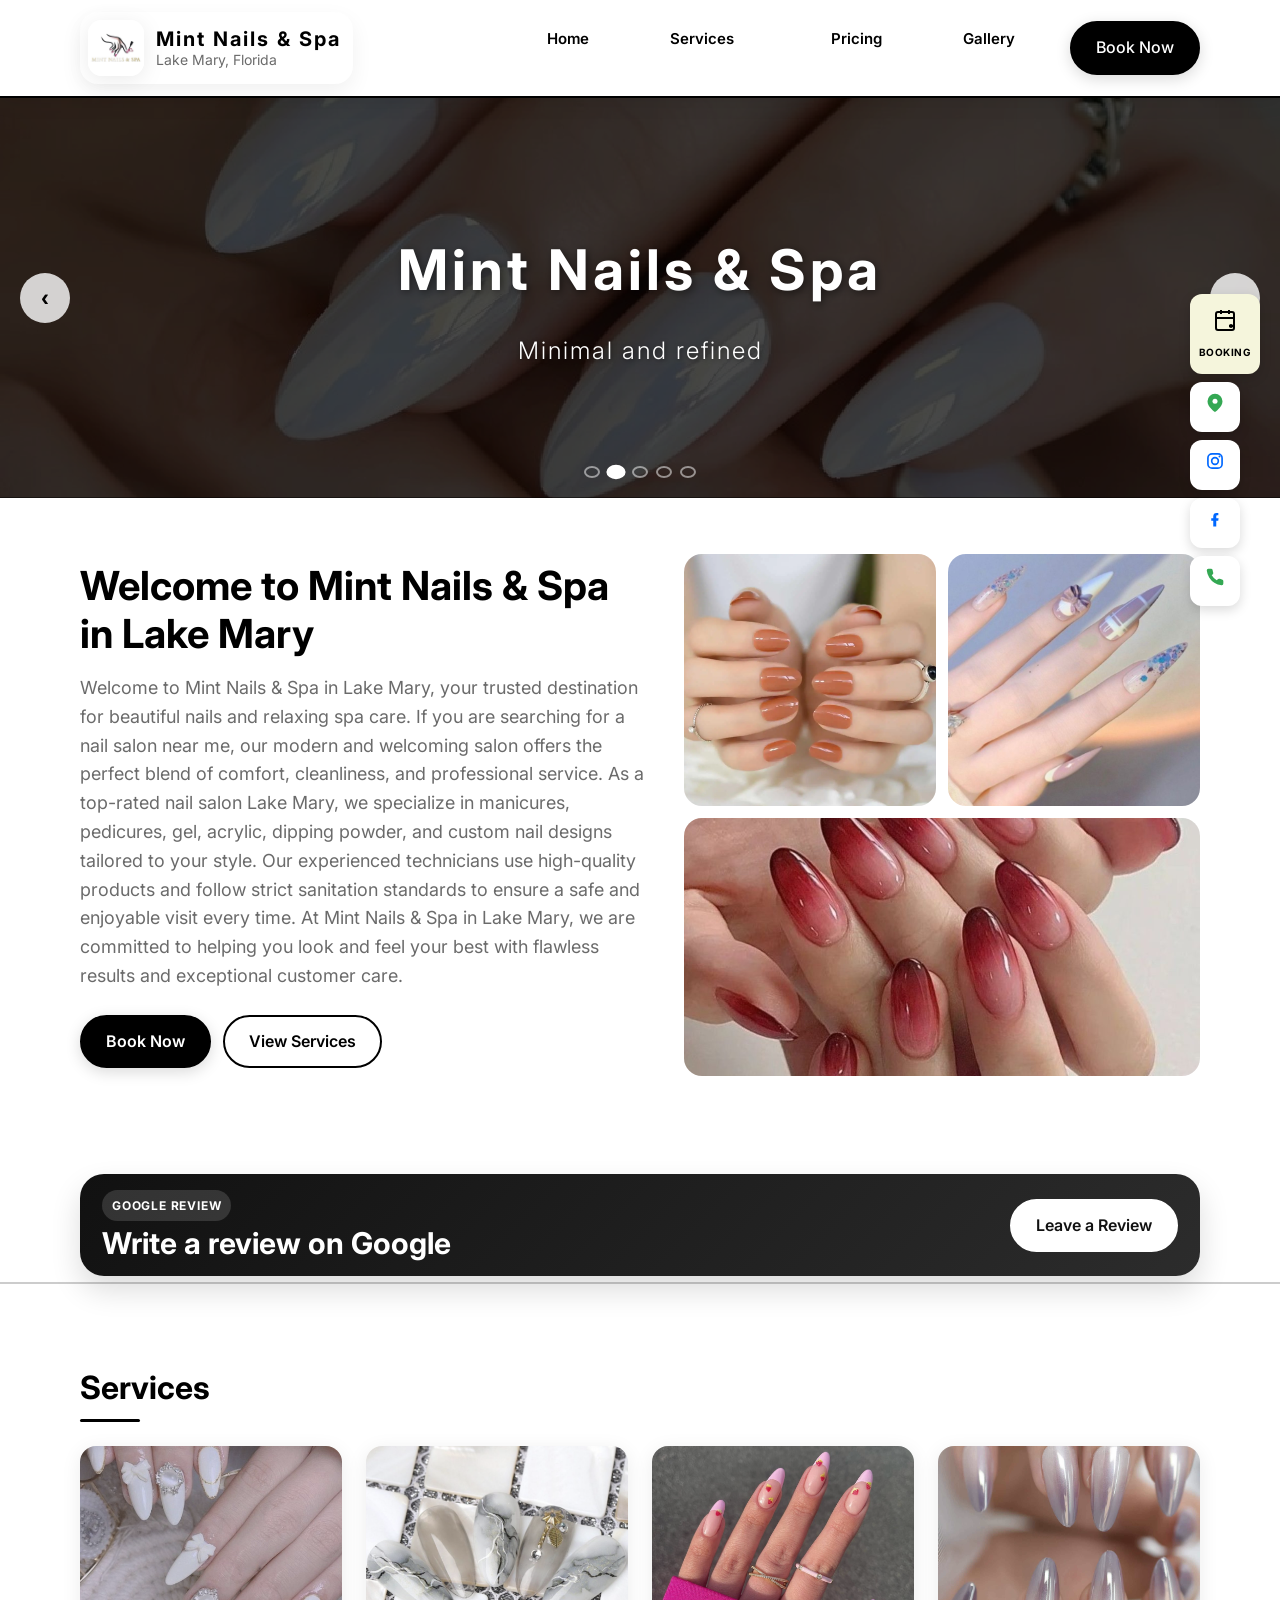
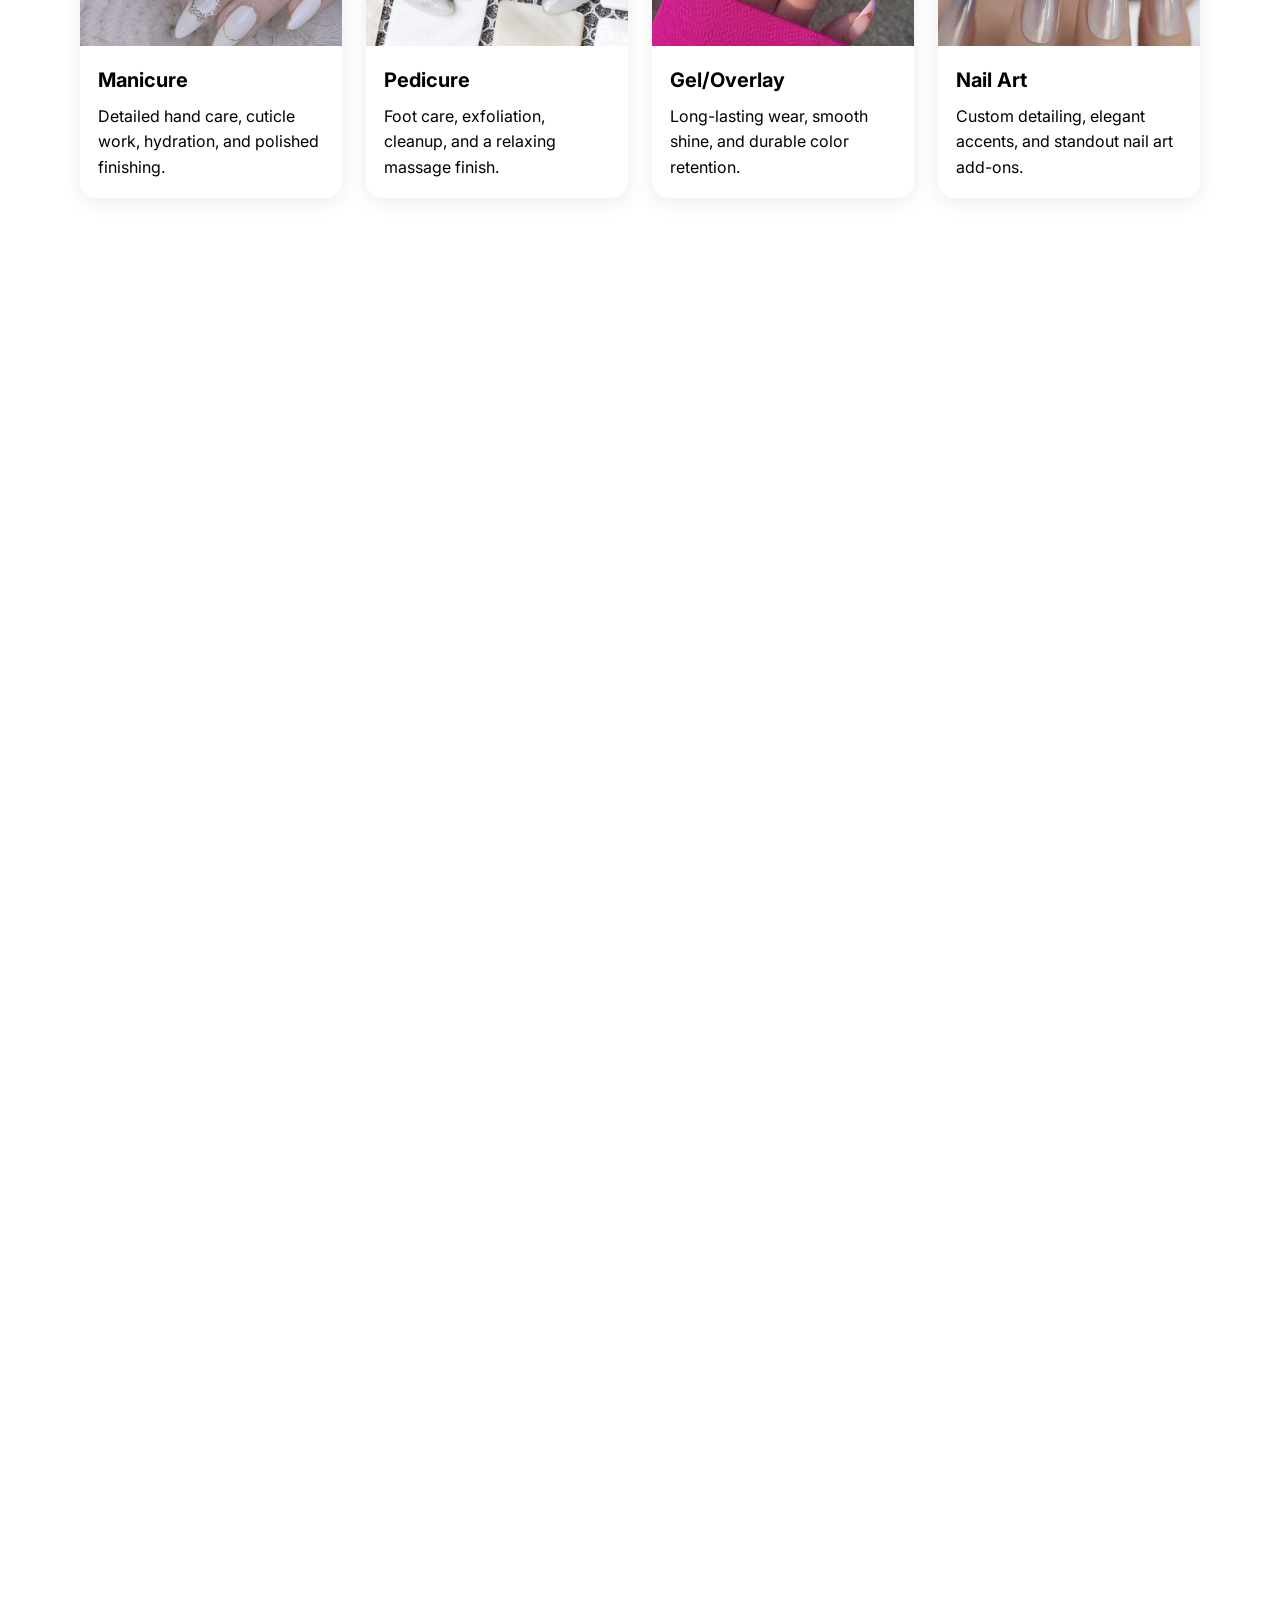
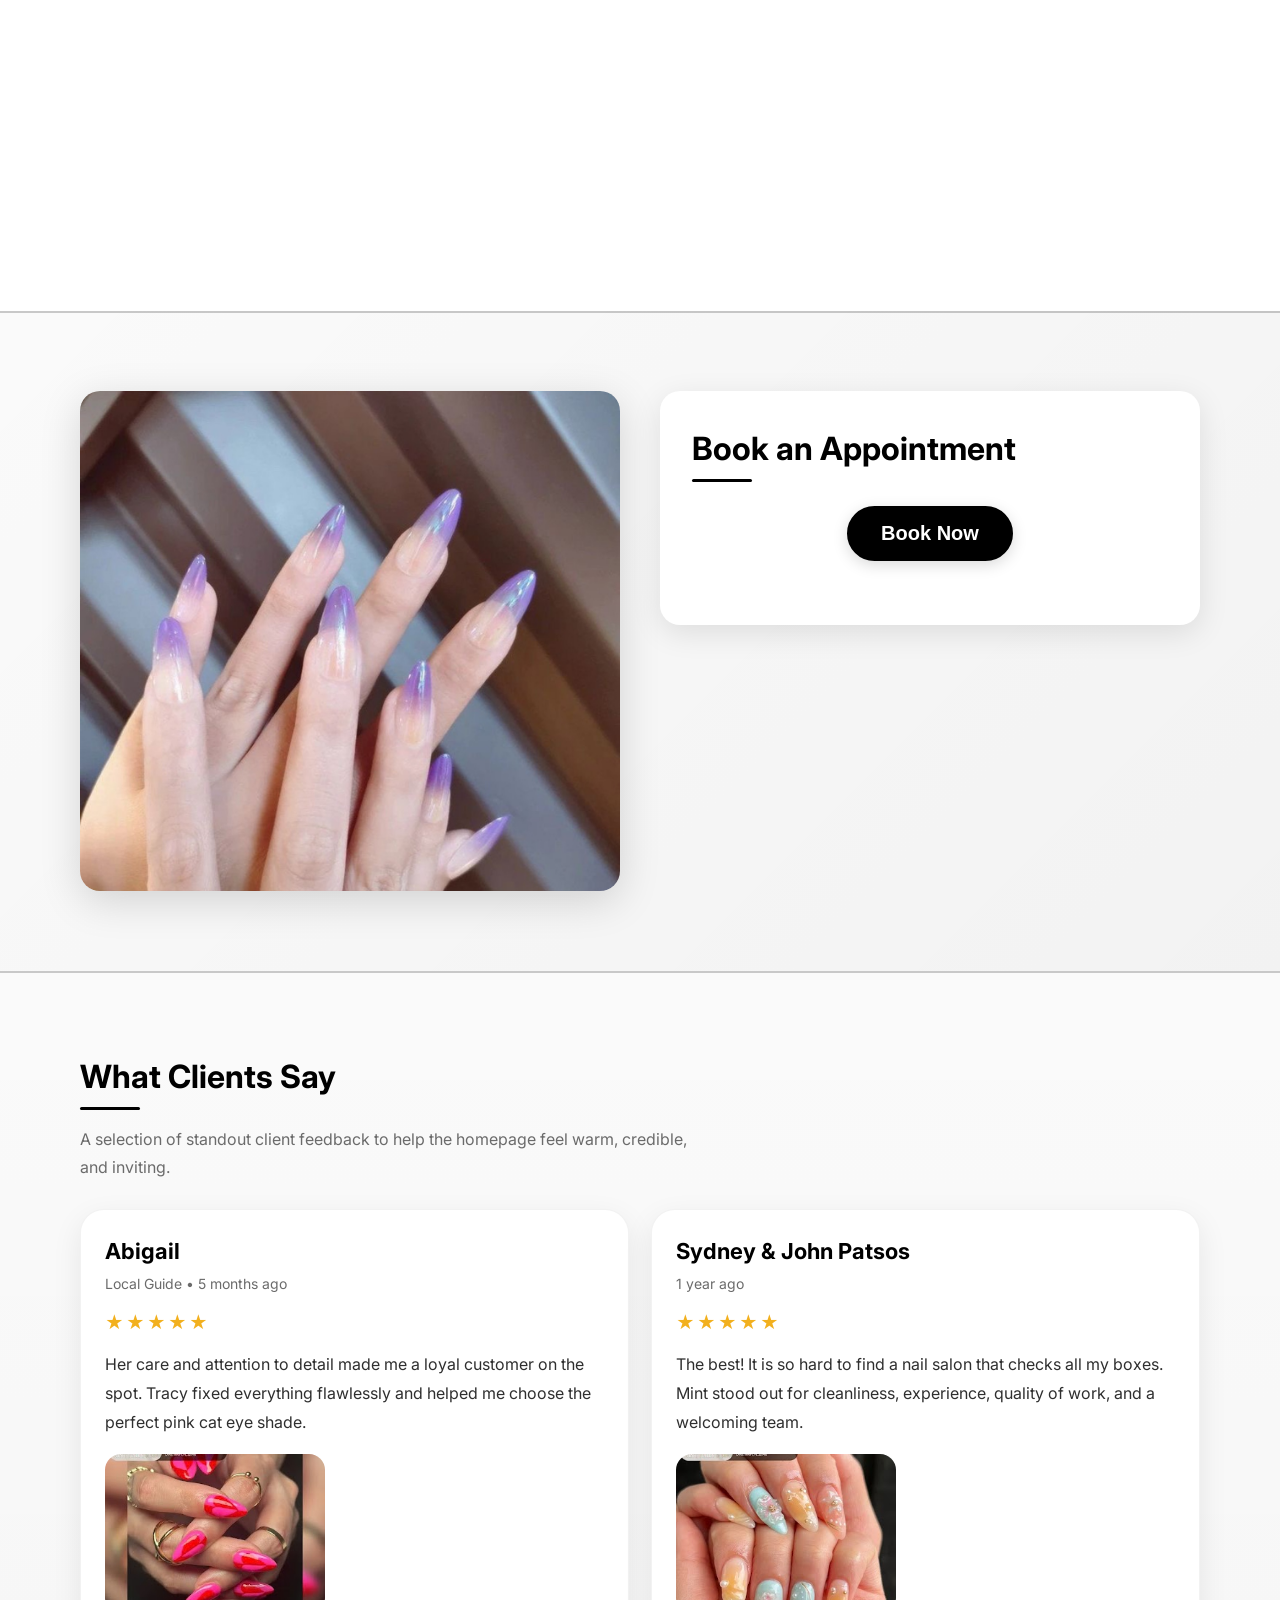
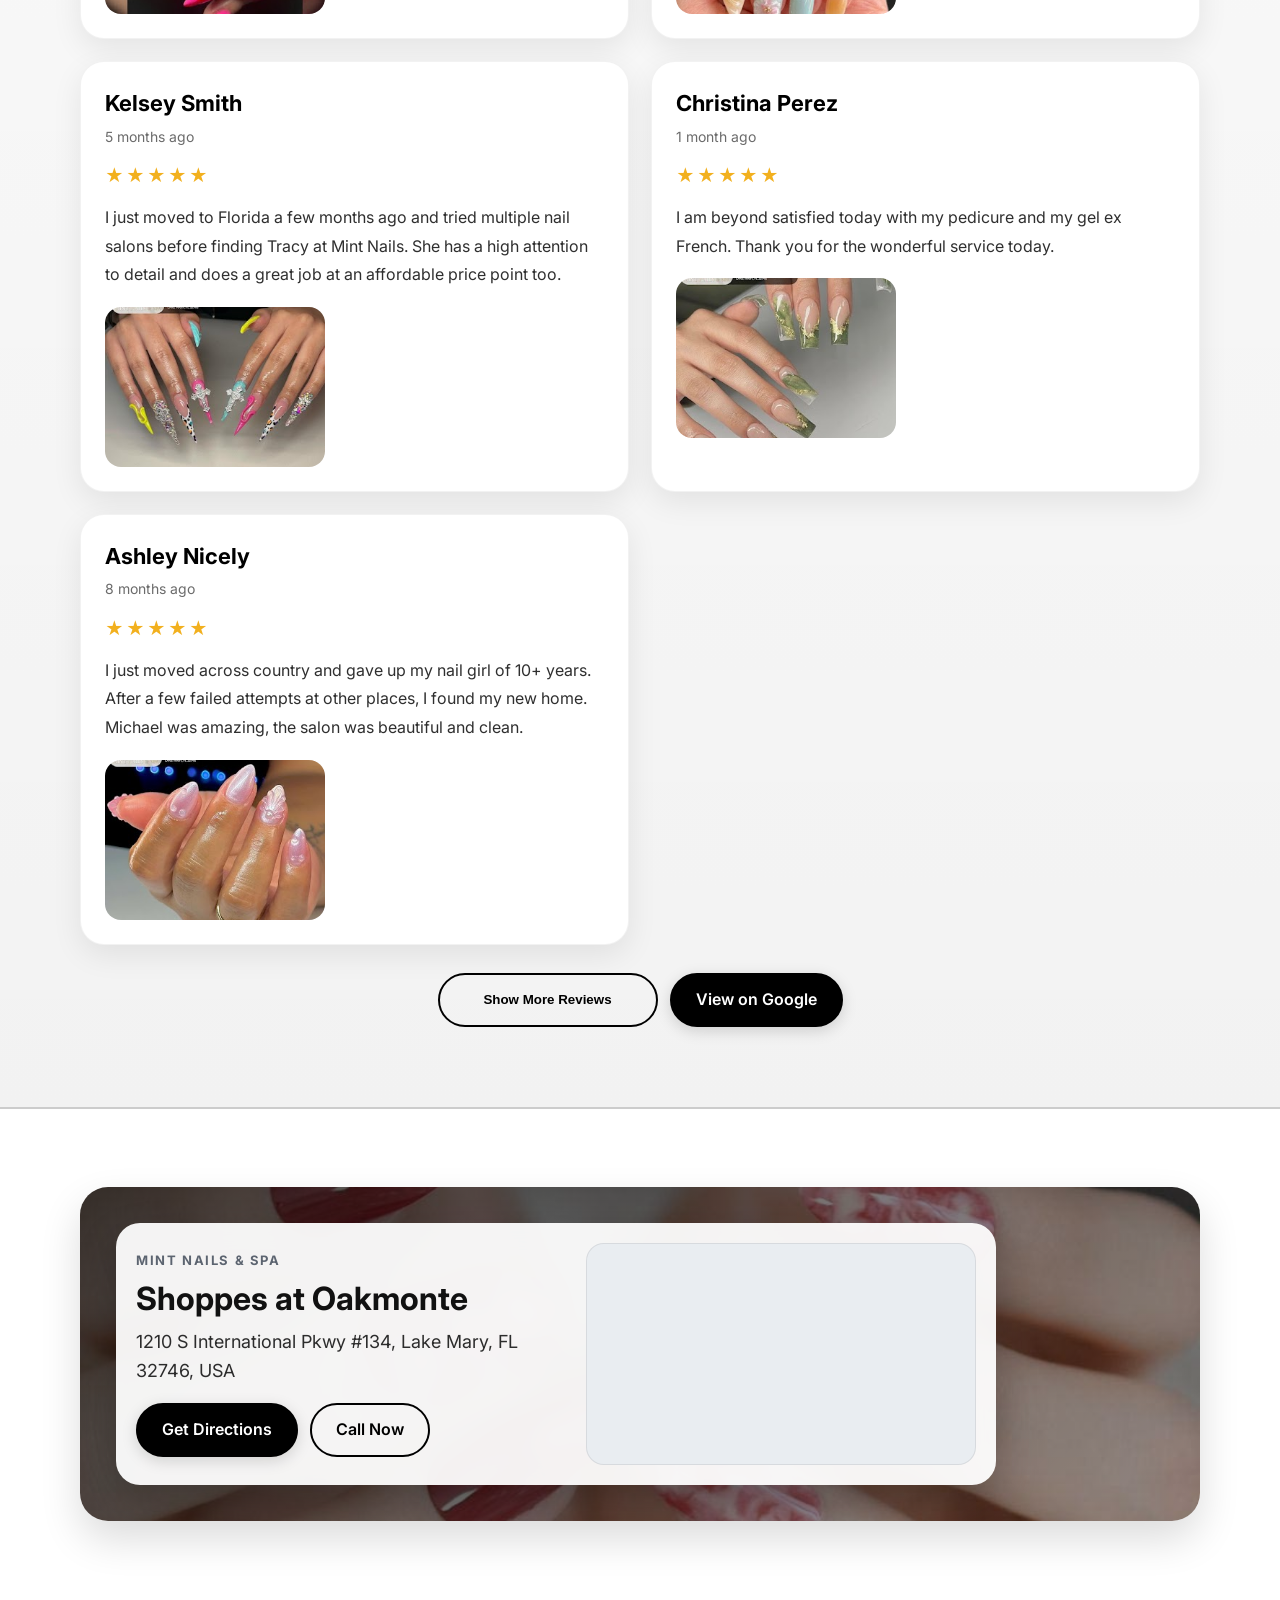
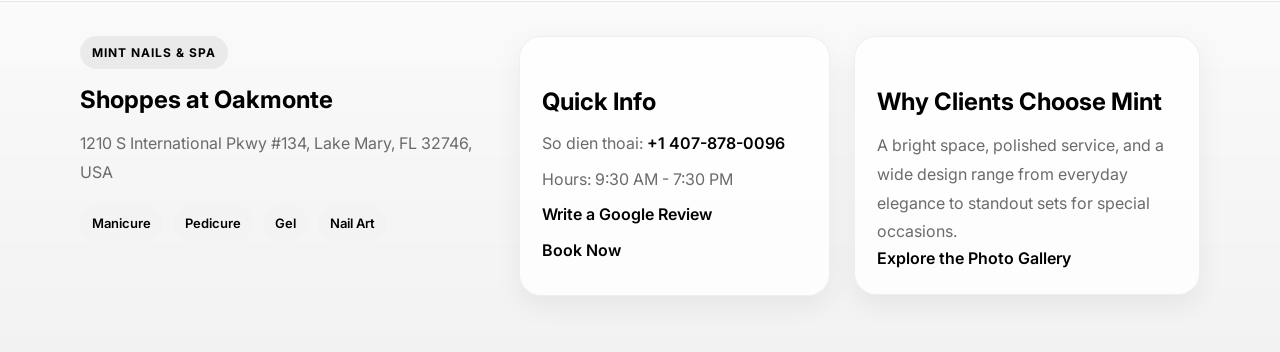
==== index.html @ bb2e0819 "Add files via upload" ====
<!DOCTYPE html>
<html lang="en">
  <head>
    <meta charset="utf-8" />
    <meta name="viewport" content="width=device-width, initial-scale=1, maximum-scale=5, user-scalable=yes" />
    <meta name="mobile-web-app-capable" content="yes" />
    <title>Mint Nails &amp; Spa | Nail Salon</title>
    <meta name="description" content="Mint Nails &amp; Spa - Nail salon in Florida located at Shoppes at Oakmonte, Lake Mary." />
    <meta name="theme-color" content="#000000" />
    <link rel="preconnect" href="https://fonts.googleapis.com" />
    <link rel="preconnect" href="https://fonts.gstatic.com" crossorigin />
    <link href="https://fonts.googleapis.com/css2?family=Inter:wght@300;400;500;600;700&display=swap" rel="stylesheet" />
    <link rel="stylesheet" href="styles.css" />
    <script defer src="script.js"></script>
  </head>
  <body>
    <header class="site-header" id="home">
      <div class="container header-inner">
        <div class="brand">
          <a href="index.html" class="brand-link" aria-label="Mint Nails &amp; Spa">
            <img src="logo.png" alt="Mint Nails &amp; Spa logo" class="logo-image" />
            <span class="brand-text">
              <span class="logo">Mint Nails &amp; Spa</span>
              <span class="tagline">Lake Mary, Florida</span>
            </span>
          </a>
        </div>
        <button class="nav-toggle" aria-label="Open menu" aria-expanded="false">
          <span></span><span></span><span></span>
        </button>
        <nav class="site-nav">
          <a href="#home" class="nav-item" aria-label="Home - Back to top overview">
            <span class="nav-text">Home</span>
            <span class="nav-desc">Back to top</span>
          </a>
          <a href="services.html" class="nav-item" aria-label="Services - View service menu and pricing">
            <span class="nav-text">Services</span>
            <span class="nav-desc">Manicure, Pedicure, Gel</span>
          </a>
          <a href="#pricing" class="nav-item" aria-label="Pricing - View service prices">
            <span class="nav-text">Pricing</span>
            <span class="nav-desc">View service prices</span>
          </a>
          <a href="gallery.html" class="nav-item" aria-label="Gallery - Open the full image gallery">
            <span class="nav-text">Gallery</span>
            <span class="nav-desc">Nail inspiration</span>
          </a>
          <a href="#booking" class="btn btn-primary">Book Now</a>
        </nav>
      </div>
    </header>

    <main>
      <!-- Banner Carousel -->
      <section class="banner-carousel">
        <div class="carousel-container">
          <button class="carousel-btn prev" aria-label="Previous image">‹</button>
          <div class="carousel-track">
            <div class="carousel-slide active">
              <img src="w8.png" alt="Banner 1" />
              <div class="carousel-overlay"></div>
              <div class="carousel-content">
                <h1 class="carousel-title">Mint Nails &amp; Spa</h1>
                <p class="carousel-subtitle">Minimal and refined</p>
              </div>
            </div>
            <div class="carousel-slide">
              <img src="w3.png" alt="Banner 2" />
              <div class="carousel-overlay"></div>
              <div class="carousel-content">
                <h1 class="carousel-title">Mint Nails &amp; Spa</h1>
                <p class="carousel-subtitle">Minimal and refined</p>
              </div>
            </div>
            <div class="carousel-slide">
              <img src="w4.png" alt="Banner 3" />
              <div class="carousel-overlay"></div>
              <div class="carousel-content">
                <h1 class="carousel-title">Mint Nails &amp; Spa</h1>
                <p class="carousel-subtitle">Minimal and refined</p>
              </div>
            </div>
            <div class="carousel-slide">
              <img src="w25.png" alt="Banner 4" />
              <div class="carousel-overlay"></div>
              <div class="carousel-content">
                <h1 class="carousel-title">Mint Nails &amp; Spa</h1>
                <p class="carousel-subtitle">Minimal and refined</p>
              </div>
            </div>
            <div class="carousel-slide">
              <img src="w5.png" alt="Banner 5" />
              <div class="carousel-overlay"></div>
              <div class="carousel-content">
                <h1 class="carousel-title">Mint Nails &amp; Spa</h1>
                <p class="carousel-subtitle">Minimal and refined</p>
              </div>
            </div>
          </div>
          <button class="carousel-btn next" aria-label="Next image">›</button>
        </div>
        <div class="carousel-indicators">
          <button class="indicator active" data-slide="0" aria-label="Go to image 1"></button>
          <button class="indicator" data-slide="1" aria-label="Go to image 2"></button>
          <button class="indicator" data-slide="2" aria-label="Go to image 3"></button>
          <button class="indicator" data-slide="3" aria-label="Go to image 4"></button>
          <button class="indicator" data-slide="4" aria-label="Go to image 5"></button>
        </div>
      </section>

      <section class="hero section">
        <div class="container hero-inner">
          <div class="hero-text">
            <h1>Welcome to Mint Nails &amp; Spa in Lake Mary</h1>
            <p>Welcome to Mint Nails &amp; Spa in Lake Mary, your trusted destination for beautiful nails and relaxing spa care. If you are searching for a nail salon near me, our modern and welcoming salon offers the perfect blend of comfort, cleanliness, and professional service. As a top-rated nail salon Lake Mary, we specialize in manicures, pedicures, gel, acrylic, dipping powder, and custom nail designs tailored to your style. Our experienced technicians use high-quality products and follow strict sanitation standards to ensure a safe and enjoyable visit every time. At Mint Nails &amp; Spa in Lake Mary, we are committed to helping you look and feel your best with flawless results and exceptional customer care.</p>
            <div class="hero-cta">
              <a href="#booking" class="btn btn-primary">Book Now</a>
              <a href="services.html" class="btn btn-outline">View Services</a>
            </div>
          </div>
          <div class="hero-media" aria-hidden="true">
          <div class="media-tile" style="background-image: url('w1.png'); background-size: cover; background-position: center;"></div>
          <div class="media-tile" style="background-image: url('w12.jpg'); background-size: cover; background-position: center;"></div>
          <div class="media-tile" style="background-image: url('w19.jpg'); background-size: cover; background-position: center;"></div>
          </div>
        </div>
      </section>

      <section class="review-spotlight">
        <div class="container review-spotlight-inner">
          <div>
            <span class="review-spotlight-label">Google Review</span>
            <strong>Write a review on Google</strong>
          </div>
          <a href="https://search.google.com/local/writereview?placeid=ChIJ_ysF43Vz54gRpvKacZie3-s" class="btn btn-primary" target="_blank" rel="noreferrer">Leave a Review</a>
        </div>
      </section>

      <section class="section" id="services">
        <div class="container">
          <h2 class="section-title">Services</h2>
          <div class="cards">
            <a class="card" href="services.html#mani-pedi" aria-label="Open Mani &amp; Pedi services">
              <img src="w21.jpg" alt="Manicure" loading="lazy" />
              <h3>Manicure</h3>
              <p>Detailed hand care, cuticle work, hydration, and polished finishing.</p>
            </a>
            <a class="card" href="services.html#mani-pedi" aria-label="Open Pedicure services">
              <img src="w26.jpg" alt="Pedicure" loading="lazy" />
              <h3>Pedicure</h3>
              <p>Foot care, exfoliation, cleanup, and a relaxing massage finish.</p>
            </a>
            <a class="card" href="services.html#full-set-fill" aria-label="Open Gel and Overlay services">
              <img src="w14.png" alt="Gel/Overlay" loading="lazy" />
              <h3>Gel/Overlay</h3>
              <p>Long-lasting wear, smooth shine, and durable color retention.</p>
            </a>
            <a class="card" href="services.html#additional-service" aria-label="Open Nail Art services">
              <img src="w23.png" alt="Nail Art" loading="lazy" />
              <h3>Nail Art</h3>
              <p>Custom detailing, elegant accents, and standout nail art add-ons.</p>
            </a>
          </div>
        </div>
      </section>

      <section class="section pricing-section" id="pricing">
        <div class="container">
          <div class="pricing-wrapper">
            <div class="pricing-image">
              <img src="w25.png" alt="Nail Services" loading="lazy" />
            </div>
            <div class="pricing-content">
              <h2 class="section-title">Sample Pricing</h2>
              <div class="pricing">
                <div class="price-item">
                  <span>Classic Manicure</span>
                  <strong>$22+</strong>
                </div>
                <div class="price-item">
                  <span>Classic Pedicure</span>
                  <strong>$36+</strong>
                </div>
                <div class="price-item">
                  <span>Gel/Overlay</span>
                  <strong>$44+</strong>
                </div>
                <div class="price-item">
                  <span>Nail Art Add-On</span>
                  <strong>$7+</strong>
                </div>
              </div>
              <p class="note">Prices may vary depending on length, design complexity, and selected add-ons.</p>
            </div>
          </div>
        </div>
      </section>

      <section class="section" id="gallery">
        <div class="container">
          <div class="section-heading gallery-heading">
            <div>
              <h2 class="section-title">Gallery</h2>
              <p class="section-lead">A curated preview of standout work. Explore the full image collection on the dedicated gallery page.</p>
            </div>
            <a href="gallery.html" class="btn btn-outline">Open Full Gallery</a>
          </div>
          <div class="gallery">
            <div class="g-item" style="background-image: url('w2.png');" aria-label="Nail design sample 1" data-image="w2.png"></div>
            <div class="g-item" style="background-image: url('w3.png');" aria-label="Nail design sample 2" data-image="w3.png"></div>
            <div class="g-item" style="background-image: url('w4.png');" aria-label="Nail design sample 3" data-image="w4.png"></div>
            <div class="g-item" style="background-image: url('w5.png');" aria-label="Nail design sample 4" data-image="w5.png"></div>
            <div class="g-item" style="background-image: url('w6.png');" aria-label="Nail design sample 5" data-image="w6.png"></div>
            <div class="g-item" style="background-image: url('w7.png');" aria-label="Nail design sample 6" data-image="w7.png"></div>
            <div class="g-item" style="background-image: url('w8.png');" aria-label="Nail design sample 7" data-image="w8.png"></div>
            <div class="g-item" style="background-image: url('w9.png');" aria-label="Nail design sample 8" data-image="w9.png"></div>
            <div class="g-item" style="background-image: url('w10.png');" aria-label="Nail design sample 9" data-image="w10.png"></div>
            <div class="g-item" style="background-image: url('w11.png');" aria-label="Nail design sample 10" data-image="w11.png"></div>
            <div class="g-item" style="background-image: url('w13.png');" aria-label="Nail design sample 11" data-image="w13.png"></div>
            <div class="g-item" style="background-image: url('w15.png');" aria-label="Nail design sample 12" data-image="w15.png"></div>
            <div class="g-item" style="background-image: url('w16.png');" aria-label="Nail design sample 13" data-image="w16.png"></div>
            <div class="g-item" style="background-image: url('w17.png');" aria-label="Nail design sample 14" data-image="w17.png"></div>
            <div class="g-item" style="background-image: url('w18.png');" aria-label="Nail design sample 15" data-image="w18.png"></div>
            <div class="g-item" style="background-image: url('w20.png');" aria-label="Nail design sample 16" data-image="w20.png"></div>
            <div class="g-item" style="background-image: url('w22.png');" aria-label="Nail design sample 17" data-image="w22.png"></div>
            <div class="g-item" style="background-image: url('w24.png');" aria-label="Nail design sample 18" data-image="w24.png"></div>
          </div>
        </div>
      </section>

      <!-- Gallery Lightbox Modal -->
      <div class="lightbox-overlay" id="lightboxOverlay" hidden>
        <div class="lightbox-container">
          <button class="lightbox-close" aria-label="Close">×</button>
          <button class="lightbox-prev" aria-label="Previous image">‹</button>
          <button class="lightbox-next" aria-label="Next image">›</button>
          <div class="lightbox-content">
            <img id="lightboxImage" src="" alt="" />
            <div class="lightbox-counter">
              <span id="lightboxCounter">1 / 18</span>
            </div>
          </div>
        </div>
      </div>

      <section class="section booking-section" id="booking">
        <div class="container">
          <div class="booking-wrapper">
            <div class="booking-image">
              <img src="w27.png" alt="Booking" loading="lazy" />
            </div>
            <div class="booking-content">
              <h2 class="section-title">Book an Appointment</h2>
              <div class="booking-toggle">
                <button class="btn btn-primary booking-toggle-btn" id="bookingToggleBtn">Book Now</button>
              </div>
              <div class="booking-form-container" id="bookingFormContainer" style="display: none;">
                <form class="booking-form" novalidate>
              <div class="form-row">
                <label for="name">Full Name</label>
                <input id="name" name="name" type="text" placeholder="Example: Sarah Johnson" required />
              </div>
              <div class="form-row">
                <label for="phone">Phone Number</label>
                <input id="phone" name="phone" type="tel" placeholder="Example: +1 407-878-0096" required />
              </div>
              <div class="form-row">
                <label for="service">Service</label>
                <select id="service" name="service" required>
                  <option value="">-- Select a service --</option>
                  <option>Manicure</option>
                  <option>Pedicure</option>
                  <option>Gel/Overlay</option>
                  <option>Nail Art</option>
                </select>
              </div>
              <div class="form-row-inline">
                <div class="form-row">
                  <label for="date">Date</label>
                  <input id="date" name="date" type="date" required />
                </div>
                <div class="form-row">
                  <label for="time">Time</label>
                  <input id="time" name="time" type="time" required />
                </div>
              </div>
              <div class="form-row">
                <label for="message">Notes</label>
                <textarea id="message" name="message" rows="4" placeholder="Preferred design, requests, or anything we should know."></textarea>
              </div>
              <button class="btn btn-primary" type="submit">Send Request</button>
              <p class="form-status" role="status" aria-live="polite"></p>
            </form>
              </div>
            </div>
          </div>
        </div>
      </section>

      <section class="section testimonials-section" id="reviews">
        <div class="container">
          <div class="section-heading">
            <div>
              <h2 class="section-title">What Clients Say</h2>
              <p class="section-lead">A selection of standout client feedback to help the homepage feel warm, credible, and inviting.</p>
            </div>
          </div>
          <div class="testimonials-grid">
            <article class="testimonial-card">
              <div class="testimonial-header">
                <div>
                  <h3>Abigail</h3>
                  <p>Local Guide • 5 months ago</p>
                </div>
              </div>
              <div class="testimonial-rating" aria-label="5 sao">★★★★★</div>
              <p class="testimonial-text">Her care and attention to detail made me a loyal customer on the spot. Tracy fixed everything flawlessly and helped me choose the perfect pink cat eye shade.</p>
              <div class="testimonial-gallery single">
                <img src="image/2026-02-23.jpg" alt="Pink glossy nail set" loading="lazy" />
              </div>
            </article>

            <article class="testimonial-card">
              <div class="testimonial-header">
                <div>
                  <h3>Sydney &amp; John Patsos</h3>
                  <p>1 year ago</p>
                </div>
              </div>
              <div class="testimonial-rating" aria-label="5 sao">★★★★★</div>
              <p class="testimonial-text">The best! It is so hard to find a nail salon that checks all my boxes. Mint stood out for cleanliness, experience, quality of work, and a welcoming team.</p>
              <div class="testimonial-gallery single">
                <img src="image/2026-02-24.jpg" alt="Elegant nude nail set" loading="lazy" />
              </div>
            </article>

            <article class="testimonial-card">
              <div class="testimonial-header">
                <div>
                  <h3>Kelsey Smith</h3>
                  <p>5 months ago</p>
                </div>
              </div>
              <div class="testimonial-rating" aria-label="5 sao">★★★★★</div>
              <p class="testimonial-text">I just moved to Florida a few months ago and tried multiple nail salons before finding Tracy at Mint Nails. She has a high attention to detail and does a great job at an affordable price point too.</p>
              <div class="testimonial-gallery single">
                <img src="image/2026-02-19.jpg" alt="Elegant red-brown nail set" loading="lazy" />
              </div>
            </article>

            <article class="testimonial-card">
              <div class="testimonial-header">
                <div>
                  <h3>Christina Perez</h3>
                  <p>1 month ago</p>
                </div>
              </div>
              <div class="testimonial-rating" aria-label="5 sao">★★★★★</div>
              <p class="testimonial-text">I am beyond satisfied today with my pedicure and my gel ex French. Thank you for the wonderful service today.</p>
              <div class="testimonial-gallery single">
                <img src="image/2026-01-27.jpg" alt="Pedicure service example" loading="lazy" />
              </div>
            </article>

            <article class="testimonial-card">
              <div class="testimonial-header">
                <div>
                  <h3>Ashley Nicely</h3>
                  <p>8 months ago</p>
                </div>
              </div>
              <div class="testimonial-rating" aria-label="5 sao">★★★★★</div>
              <p class="testimonial-text">I just moved across country and gave up my nail girl of 10+ years. After a few failed attempts at other places, I found my new home. Michael was amazing, the salon was beautiful and clean.</p>
              <div class="testimonial-gallery single">
                <img src="image/2026-01-12.jpg" alt="Bold pink nail look" loading="lazy" />
              </div>
            </article>

            <article class="testimonial-card extra-testimonial" hidden>
              <div class="testimonial-header">
                <div>
                  <h3>S Lynn</h3>
                  <p>4 months ago</p>
                </div>
              </div>
              <div class="testimonial-rating" aria-label="5 sao">★★★★★</div>
              <p class="testimonial-text">Michael is a pleasure to work with and got me in and out quick without a single flaw. Love that guy.</p>
              <div class="testimonial-gallery single">
                <img src="image/2026-02-03.png" alt="Blue violet nail set" loading="lazy" />
              </div>
            </article>

            <article class="testimonial-card extra-testimonial" hidden>
              <div class="testimonial-header">
                <div>
                  <h3>Christy Digiandomenico</h3>
                  <p>4 months ago</p>
                </div>
              </div>
              <div class="testimonial-rating" aria-label="5 sao">★★★★★</div>
              <p class="testimonial-text">My favorite nail salon! I will always make the drive up to Lake Mary for my favorite nail tech Danny. Everyone is so nice, Michael is very welcoming and the salon is clean.</p>
              <div class="testimonial-gallery single">
                <img src="image/2026-01-15.jpg" alt="Elegant nail design" loading="lazy" />
              </div>
            </article>

            <article class="testimonial-card extra-testimonial" hidden>
              <div class="testimonial-header">
                <div>
                  <h3>Jess Winn</h3>
                  <p>5 months ago</p>
                </div>
              </div>
              <div class="testimonial-rating" aria-label="5 sao">★★★★★</div>
              <p class="testimonial-text">Mint Nails is great! Michael and his crew are very friendly, welcoming and they do an amazing job.</p>
              <div class="testimonial-gallery single">
                <img src="image/2026-01-18.png" alt="Creative nail art set" loading="lazy" />
              </div>
            </article>

            <article class="testimonial-card extra-testimonial" hidden>
              <div class="testimonial-header">
                <div>
                  <h3>Katie Cummings</h3>
                  <p>5 months ago</p>
                </div>
              </div>
              <div class="testimonial-rating" aria-label="5 sao">★★★★★</div>
              <p class="testimonial-text">Wonderful manicure. First visit here, kind and welcoming. My manicurist was very sweet, gentle, and the massage made me very happy.</p>
              <div class="testimonial-gallery single">
                <img src="image/2026-01-19.png" alt="Soft manicure example" loading="lazy" />
              </div>
            </article>

            <article class="testimonial-card extra-testimonial" hidden>
              <div class="testimonial-header">
                <div>
                  <h3>danisha garcia</h3>
                  <p>5 months ago</p>
                </div>
              </div>
              <div class="testimonial-rating" aria-label="5 sao">★★★★★</div>
              <p class="testimonial-text">Great service! Super fast and friendly.</p>
              <div class="testimonial-gallery single">
                <img src="image/2026-02-12.png" alt="Green nail set" loading="lazy" />
              </div>
            </article>

            <article class="testimonial-card extra-testimonial" hidden>
              <div class="testimonial-header">
                <div>
                  <h3>Rita Miller</h3>
                  <p>6 months ago</p>
                </div>
              </div>
              <div class="testimonial-rating" aria-label="5 sao">★★★★★</div>
              <p class="testimonial-text">Had gel manicure, classic pedi. Great job. Highly recommend Jennifer.</p>
              <div class="testimonial-gallery single">
                <img src="image/2026-01-08.jpg" alt="Pink nail set" loading="lazy" />
              </div>
            </article>

            <article class="testimonial-card extra-testimonial" hidden>
              <div class="testimonial-header">
                <div>
                  <h3>Rose Acosta</h3>
                  <p>6 months ago</p>
                </div>
              </div>
              <div class="testimonial-rating" aria-label="5 sao">★★★★★</div>
              <p class="testimonial-text">Beautifully serviced.</p>
              <div class="testimonial-gallery single">
                <img src="image/2026-01-20.png" alt="Well-finished nail set" loading="lazy" />
              </div>
            </article>

            <article class="testimonial-card extra-testimonial" hidden>
              <div class="testimonial-header">
                <div>
                  <h3>Chris Clark</h3>
                  <p>6 months ago</p>
                </div>
              </div>
              <div class="testimonial-rating" aria-label="5 sao">★★★★★</div>
              <p class="testimonial-text">It has been a year and this place is even more amazing. They really know how to take care of their customers and always make you want to come back.</p>
              <div class="testimonial-gallery single">
                <img src="image/2026-01-22.png" alt="Client favorite nail set" loading="lazy" />
              </div>
            </article>

            <article class="testimonial-card extra-testimonial" hidden>
              <div class="testimonial-header">
                <div>
                  <h3>Peggy Finnerty</h3>
                  <p>6 months ago</p>
                </div>
              </div>
              <div class="testimonial-rating" aria-label="5 sao">★★★★★</div>
              <p class="testimonial-text">The absolute best nail salon hands down. The salon itself is immaculate and the nail techs are fabulous. Michael and his staff are wonderful.</p>
              <div class="testimonial-gallery single">
                <img src="image/2026-01-26.png" alt="Clean elegant nail set" loading="lazy" />
              </div>
            </article>

            <article class="testimonial-card extra-testimonial" hidden>
              <div class="testimonial-header">
                <div>
                  <h3>Christine Comulada</h3>
                  <p>6 months ago</p>
                </div>
              </div>
              <div class="testimonial-rating" aria-label="5 sao">★★★★★</div>
              <p class="testimonial-text">I always have such a great experience at Mint. The space is clean, welcoming and relaxing every time I come in. Tracy is amazing and very detail-oriented.</p>
              <div class="testimonial-gallery single">
                <img src="image/2026-01-29.jpg" alt="Relaxed polished nail set" loading="lazy" />
              </div>
            </article>

            <article class="testimonial-card extra-testimonial" hidden>
              <div class="testimonial-header">
                <div>
                  <h3>Carol Braucksieker</h3>
                  <p>7 months ago</p>
                </div>
              </div>
              <div class="testimonial-rating" aria-label="5 sao">★★★★★</div>
              <p class="testimonial-text">Chloe was excellent. She did my toe polish change very neatly and efficiently, and the same with my dip nails.</p>
              <div class="testimonial-gallery single">
                <img src="image/2026-02-01.jpg" alt="Neat dip nails set" loading="lazy" />
              </div>
            </article>

            <article class="testimonial-card extra-testimonial" hidden>
              <div class="testimonial-header">
                <div>
                  <h3>Donna Laughlin</h3>
                  <p>7 months ago</p>
                </div>
              </div>
              <div class="testimonial-rating" aria-label="5 sao">★★★★★</div>
              <p class="testimonial-text">Always have a great experience here. Chloe does a beautiful job with nails and a relaxing pedicure, and the salon is always accommodating and welcoming.</p>
              <div class="testimonial-gallery single">
                <img src="image/2026-02-02.jpg" alt="Trending nail design" loading="lazy" />
              </div>
            </article>
          </div>
          <div class="testimonials-actions">
            <button class="btn btn-outline testimonials-toggle" id="testimonialsToggleBtn" type="button" aria-expanded="false">Show More Reviews</button>
            <a class="btn btn-primary" href="https://www.google.com/search?sca_esv=e42243e293ad428e&amp;hl=vi-VN&amp;gl=vn&amp;sxsrf=ANbL-n6hiKMhptcm0IP8G9O1dGimj3girQ:1777011300704&amp;si=AL3DRZEsmMGCryMMFSHJ3StBhOdZ2-6yYkXd_doETEE1OR-qOaDIW26ArQYHRqgIOJGVWGB8GDKh2NHHRIIQR5NTfXJ7yPBQICwMQ67CZ2pKDPUhpHnfgxzrRg_GB5pIWn4V4VZlorsa0FUTjtIzDQEJLhmjwcX7UA%3D%3D&amp;q=Mint+Nails+%26+Spa+B%C3%A0i+%C4%91%C3%A1nh+gi%C3%A1&amp;sa=X&amp;ved=2ahUKEwjdnNz66oWUAxX0pZUCHfBWFc4Q0bkNegQIJRAH&amp;biw=1920&amp;bih=945&amp;dpr=1" target="_blank" rel="noreferrer">View on Google</a>
          </div>
        </div>
      </section>

      <section class="section location-banner-section" id="location">
        <div class="container">
          <div class="location-banner">
            <div class="banner-info-card">
              <div class="banner-info-copy">
                <span class="banner-kicker">Mint Nails &amp; Spa</span>
                <h2>Shoppes at Oakmonte</h2>
                <p>1210 S International Pkwy #134, Lake Mary, FL 32746, USA</p>
                <div class="banner-info-actions">
                  <a href="https://www.google.com/maps/search/?api=1&amp;query=1210+S+International+Pkwy+%23134,+Lake+Mary,+FL+32746" class="btn btn-primary" target="_blank" rel="noreferrer">Get Directions</a>
                  <a href="tel:+14078780096" class="btn btn-outline">Call Now</a>
                </div>
              </div>
              <div class="banner-map-frame">
                <iframe
                  title="Mint Nails & Spa map"
                  src="https://www.google.com/maps?q=1210%20S%20International%20Pkwy%20%23134%2C%20Lake%20Mary%2C%20FL%2032746&output=embed"
                  loading="lazy"
                  referrerpolicy="no-referrer-when-downgrade"></iframe>
              </div>
            </div>
          </div>
        </div>
      </section>
    </main>

    <!-- Floating Contact Panel -->
    <div class="floating-contact-panel">
      <div class="contact-item booking-item">
        <div class="contact-icon">
          <svg width="24" height="24" viewBox="0 0 24 24" fill="none" xmlns="http://www.w3.org/2000/svg">
            <rect x="3" y="4" width="18" height="18" rx="2" stroke="currentColor" stroke-width="2"/>
            <line x1="16" y1="2" x2="16" y2="6" stroke="currentColor" stroke-width="2"/>
            <line x1="8" y1="2" x2="8" y2="6" stroke="currentColor" stroke-width="2"/>
            <line x1="3" y1="10" x2="21" y2="10" stroke="currentColor" stroke-width="2"/>
            <circle cx="18" cy="18" r="2" fill="currentColor"/>
            <path d="M16 18h4" stroke="currentColor" stroke-width="2"/>
          </svg>
        </div>
        <span class="contact-label">BOOKING</span>
      </div>
      
      <div class="contact-items">
        <a href="https://www.google.com/maps/search/?api=1&query=1210+S+International+Pkwy+%23134,+Lake+Mary,+FL+32746" class="contact-item" target="_blank" aria-label="View location">
          <div class="contact-icon">
            <svg width="20" height="20" viewBox="0 0 24 24" fill="none" xmlns="http://www.w3.org/2000/svg">
              <path d="M21 10c0 7-9 13-9 13s-9-6-9-13a9 9 0 0 1 18 0z" fill="currentColor"/>
              <circle cx="12" cy="10" r="3" fill="white"/>
            </svg>
          </div>
        </a>
        
        <a href="https://www.instagram.com/mintnailsspa1/" class="contact-item" target="_blank" rel="noreferrer" aria-label="Mint Nails &amp; Spa Instagram">
          <div class="contact-icon">
            <svg width="20" height="20" viewBox="0 0 24 24" fill="none" xmlns="http://www.w3.org/2000/svg">
              <rect x="3.5" y="3.5" width="17" height="17" rx="5" stroke="currentColor" stroke-width="2"/>
              <circle cx="12" cy="12" r="4" stroke="currentColor" stroke-width="2"/>
              <circle cx="17.4" cy="6.6" r="1.2" fill="currentColor"/>
            </svg>
          </div>
        </a>
        
        <a href="https://www.facebook.com/mintnailsandspafl/" class="contact-item" target="_blank" rel="noreferrer" aria-label="Mint Nails &amp; Spa Facebook">
          <div class="contact-icon">
            <svg width="20" height="20" viewBox="0 0 24 24" fill="none" xmlns="http://www.w3.org/2000/svg">
              <path d="M13.5 21v-7h2.4l.4-3h-2.8V9.1c0-.9.3-1.5 1.6-1.5H16V4.9c-.4-.1-1.3-.2-2.3-.2-2.3 0-3.8 1.4-3.8 4V11H7.5v3h2.4v7h3.6z" fill="currentColor"/>
            </svg>
          </div>
        </a>
        
        <a href="tel:+14078780096" class="contact-item" aria-label="Call now">
          <div class="contact-icon">
            <svg width="20" height="20" viewBox="0 0 24 24" fill="none" xmlns="http://www.w3.org/2000/svg">
              <path d="M22 16.92v3a2 2 0 0 1-2.18 2 19.79 19.79 0 0 1-8.63-3.07 19.5 19.5 0 0 1-6-6 19.79 19.79 0 0 1-3.07-8.67A2 2 0 0 1 4.11 2h3a2 2 0 0 1 2 1.72 12.84 12.84 0 0 0 .7 2.81 2 2 0 0 1-.45 2.11L8.09 9.91a16 16 0 0 0 6 6l1.27-1.27a2 2 0 0 1 2.11-.45 12.84 12.84 0 0 0 2.81.7A2 2 0 0 1 22 16.92z" fill="currentColor"/>
            </svg>
          </div>
        </a>
      </div>
    </div>

    

    <footer class="site-footer">
      <div class="container footer-inner">
        <div class="footer-brand">
          <span class="footer-eyebrow">Mint Nails &amp; Spa</span>
          <strong>Shoppes at Oakmonte</strong>
          <p>1210 S International Pkwy #134, Lake Mary, FL 32746, USA</p>
          <div class="footer-pills">
            <span>Manicure</span>
            <span>Pedicure</span>
            <span>Gel</span>
            <span>Nail Art</span>
          </div>
        </div>

        <div class="footer-card">
          <h3>Quick Info</h3>
          <ul class="footer-list">
            <li>So dien thoai: <a href="tel:+14078780096">+1 407-878-0096</a></li>
            <li>Hours: 9:30 AM - 7:30 PM</li>
            <li><a href="https://search.google.com/local/writereview?placeid=ChIJ_ysF43Vz54gRpvKacZie3-s" target="_blank" rel="noreferrer">Write a Google Review</a></li>
            <li><a href="#booking">Book Now</a></li>
          </ul>
        </div>

        <div class="footer-card">
          <h3>Why Clients Choose Mint</h3>
          <p>A bright space, polished service, and a wide design range from everyday elegance to standout sets for special occasions.</p>
          <a href="gallery.html" class="footer-link">Explore the Photo Gallery</a>
        </div>
      </div>
      <button class="to-top" aria-label="Back to top">↑</button>
    </footer>
  </body>
  </html>
---- styles.css ----
:root {
  --bg: #ffffff;
  --text: #000000;
  --muted: #6b6b6b;
  --border: #e6e6e6;
  --inverse: #000000;
  /* Black & White Theme */
  --primary: #000000;
  --secondary: #333333;
  --accent: #808080;
  --gradient1: linear-gradient(135deg, #000000 0%, #333333 100%);
  --gradient2: linear-gradient(135deg, #000000 0%, #1a1a1a 100%);
  --gradient3: linear-gradient(135deg, #1a1a1a 0%, #000000 100%);
  --gradient4: linear-gradient(135deg, #333333 0%, #000000 100%);
  --shadow-color: rgba(0, 0, 0, 0.15);
  --shadow-color2: rgba(0, 0, 0, 0.25);
  --shadow-light: rgba(0, 0, 0, 0.1);
}

* {
  box-sizing: border-box;
}

html {
  scroll-behavior: smooth;
}

/* Page Loading Animation */
@keyframes pageLoad {
  from {
    opacity: 0;
    transform: translateY(20px);
  }
  to {
    opacity: 1;
    transform: translateY(0);
  }
}

body {
  animation: pageLoad 0.6s ease-out;
}

/* Cursor effects for interactive elements */
.card, .g-item, .btn, .contact-item, .carousel-btn, .indicator {
  cursor: pointer;
}

.card:hover, .g-item:hover {
  cursor: pointer;
}

html, body {
  margin: 0;
  padding: 0;
  background: var(--bg);
  color: var(--text);
  font-family: "Inter", system-ui, -apple-system, Segoe UI, Roboto, Arial, sans-serif;
  line-height: 1.6;
  overflow-x: hidden;
}

/* Scroll Animation Classes */
.fade-in {
  opacity: 0;
  transform: translateY(30px);
  transition: opacity 0.6s ease-out, transform 0.6s ease-out;
}

.fade-in.visible {
  opacity: 1;
  transform: translateY(0);
}

.slide-in-left {
  opacity: 0;
  transform: translateX(-50px);
  transition: opacity 0.6s ease-out, transform 0.6s ease-out;
}

.slide-in-left.visible {
  opacity: 1;
  transform: translateX(0);
}

.slide-in-right {
  opacity: 0;
  transform: translateX(50px);
  transition: opacity 0.6s ease-out, transform 0.6s ease-out;
}

.slide-in-right.visible {
  opacity: 1;
  transform: translateX(0);
}

.scale-in {
  opacity: 0;
  transform: scale(0.9);
  transition: opacity 0.6s ease-out, transform 0.6s ease-out;
}

.scale-in.visible {
  opacity: 1;
  transform: scale(1);
}

/* Loading Animation */
@keyframes shimmer {
  0% {
    background-position: -1000px 0;
  }
  100% {
    background-position: 1000px 0;
  }
}

@keyframes pulse {
  0%, 100% {
    opacity: 1;
  }
  50% {
    opacity: 0.5;
  }
}

@keyframes float {
  0%, 100% {
    transform: translateY(0px);
  }
  50% {
    transform: translateY(-10px);
  }
}

@keyframes rotate {
  from {
    transform: rotate(0deg);
  }
  to {
    transform: rotate(360deg);
  }
}

@keyframes slideUp {
  from {
    opacity: 0;
    transform: translateY(50px);
  }
  to {
    opacity: 1;
    transform: translateY(0);
  }
}

@keyframes slideDown {
  from {
    opacity: 0;
    transform: translateY(-50px);
  }
  to {
    opacity: 1;
    transform: translateY(0);
  }
}

@keyframes zoomIn {
  from {
    opacity: 0;
    transform: scale(0.8);
  }
  to {
    opacity: 1;
    transform: scale(1);
  }
}

@keyframes bounce {
  0%, 20%, 50%, 80%, 100% {
    transform: translateY(0);
  }
  40% {
    transform: translateY(-10px);
  }
  60% {
    transform: translateY(-5px);
  }
}

.container {
  width: min(1120px, 92%);
  margin: 0 auto;
}

/* Header */
.site-header {
  position: sticky;
  top: 0;
  z-index: 100;
  background: rgba(255,255,255,0.95);
  backdrop-filter: saturate(120%) blur(6px);
  border-bottom: 2px solid var(--inverse);
  box-shadow: 0 2px 20px var(--shadow-light);
  transition: all 0.3s ease;
  animation: slideDown 0.5s ease-out;
}

.site-header.scrolled {
  box-shadow: 0 4px 30px var(--shadow-color2);
  background: rgba(255,255,255,0.98);
}
.header-inner {
  display: flex;
  align-items: center;
  justify-content: space-between;
  padding: 12px 0;
}
.brand {
  display: flex;
  align-items: center;
}
.brand-link {
  display: inline-flex;
  align-items: center;
  gap: 12px;
  padding: 8px 12px 8px 8px;
  border-radius: 18px;
  background: #ffffff;
  box-shadow: 0 8px 22px rgba(0, 0, 0, 0.06);
  text-decoration: none;
  color: inherit;
}
.brand-text {
  display: flex;
  flex-direction: column;
  gap: 2px;
  min-width: 0;
}
.logo-image {
  width: 56px;
  height: 56px;
  object-fit: contain;
  display: block;
  background: #ffffff;
  border-radius: 14px;
  filter: drop-shadow(0 4px 10px rgba(0, 0, 0, 0.08));
}
.logo {
  font-weight: 700;
  font-size: 20px;
  letter-spacing: 2px;
  color: var(--inverse);
  position: relative;
  transition: all 0.3s ease;
  line-height: 1.1;
}

.logo::after {
  content: '';
  position: absolute;
  bottom: -2px;
  left: 0;
  width: 0;
  height: 2px;
  background: var(--inverse);
  transition: width 0.3s ease;
}

.logo:hover::after {
  width: 100%;
}
.tagline {
  color: var(--muted);
  font-size: 14px;
  line-height: 1.2;
}
.site-nav {
  display: flex;
  gap: 24px;
  align-items: center;
}
.site-nav a {
  color: var(--text);
  text-decoration: none;
  font-weight: 500;
}
.nav-item {
  display: flex;
  flex-direction: column;
  align-items: center;
  gap: 2px;
  position: relative;
  padding: 8px 12px;
  border-radius: 8px;
  transition: all 0.3s ease;
}
.nav-text {
  font-size: 15px;
  font-weight: 600;
  color: var(--inverse);
}
.nav-desc {
  font-size: 10px;
  color: var(--muted);
  opacity: 0;
  transform: translateY(-4px);
  transition: all 0.3s ease;
  white-space: nowrap;
}
.nav-item:hover {
  background: rgba(0, 0, 0, 0.03);
}
.nav-item:hover .nav-desc {
  opacity: 1;
  transform: translateY(0);
}
.nav-item:hover .nav-text {
  color: var(--inverse);
}
.site-nav a:hover {
  text-decoration: none;
}
.site-nav .btn {
  margin-left: 8px;
}

.nav-toggle {
  display: none;
  flex-direction: column;
  gap: 4px;
  width: 36px;
  height: 36px;
  align-items: center;
  justify-content: center;
  border: 1px solid var(--border);
  background: transparent;
}
.nav-toggle span {
  display: block;
  width: 18px;
  height: 2px;
  background: var(--text);
  transition: all 0.3s ease;
}
.nav-toggle:hover span {
  background: var(--inverse);
  transform: scaleX(1.2);
}
.nav-toggle.open span:nth-child(1) {
  transform: rotate(45deg) translate(5px, 5px);
}
.nav-toggle.open span:nth-child(2) {
  opacity: 0;
}
.nav-toggle.open span:nth-child(3) {
  transform: rotate(-45deg) translate(7px, -6px);
}

/* Buttons */
.btn {
  display: inline-block;
  padding: 12px 24px;
  border: 2px solid var(--inverse);
  color: #ffffff;
  background: var(--inverse);
  text-decoration: none;
  transition: all 0.3s ease;
  border-radius: 30px;
  font-weight: 600;
  box-shadow: 0 4px 15px var(--shadow-color);
  position: relative;
  overflow: hidden;
}
.btn::before {
  content: '';
  position: absolute;
  top: 0;
  left: -100%;
  width: 100%;
  height: 100%;
  background: linear-gradient(90deg, transparent, rgba(255,255,255,0.2), transparent);
  transition: left 0.5s;
}
.btn:hover::before { left: 100%; }
.btn:hover { 
  transform: translateY(-2px) scale(1.05);
  box-shadow: 0 6px 20px var(--shadow-color2);
  background: var(--secondary);
  border-color: var(--secondary);
  color: #ffffff;
  animation: pulse 1s ease-in-out infinite;
}
.btn:active { 
  transform: translateY(0) scale(0.98);
  animation: none;
}
.btn-primary {
  position: relative;
  overflow: hidden;
}

.btn-primary::after {
  content: '';
  position: absolute;
  top: 50%;
  left: 50%;
  width: 0;
  height: 0;
  border-radius: 50%;
  background: rgba(255, 255, 255, 0.3);
  transform: translate(-50%, -50%);
  transition: width 0.6s, height 0.6s;
}

.btn-primary:active::after {
  width: 300px;
  height: 300px;
}
.btn-outline {
  background: transparent;
  color: var(--inverse);
  border: 2px solid var(--inverse);
  box-shadow: none;
}
.btn-outline:hover {
  background: var(--inverse);
  color: #fff;
}
.btn-primary { 
  background: var(--inverse); 
  color: #ffffff !important;
  border-color: var(--inverse);
}
.btn-primary:hover {
  color: #ffffff !important;
}
.booking-toggle-btn {
  color: #ffffff !important;
}
.booking-toggle-btn:hover {
  color: #ffffff !important;
}

.review-spotlight {
  padding: 18px 0 6px;
}

.review-spotlight-inner {
  display: flex;
  align-items: center;
  justify-content: space-between;
  gap: 16px;
  padding: 16px 22px;
  border-radius: 24px;
  background: linear-gradient(135deg, #111111, #2c2c2c);
  color: #ffffff;
  box-shadow: 0 14px 30px rgba(0, 0, 0, 0.14);
}

.review-spotlight-label {
  display: inline-block;
  margin-bottom: 6px;
  padding: 6px 10px;
  border-radius: 999px;
  background: rgba(255, 255, 255, 0.14);
  font-size: 12px;
  font-weight: 700;
  letter-spacing: 0.8px;
  text-transform: uppercase;
}

.review-spotlight-inner strong {
  display: block;
  font-size: 30px;
  line-height: 1.1;
}

.review-spotlight .btn {
  white-space: nowrap;
  background: #ffffff;
  color: #111111 !important;
  border-color: #ffffff;
  box-shadow: none;
}

.review-spotlight .btn:hover {
  background: #f3f3f3;
  border-color: #f3f3f3;
  color: #111111 !important;
}

/* Banner Carousel */
.banner-carousel {
  position: relative;
  height: 400px;
  overflow: hidden;
  background: #000;
  -webkit-font-smoothing: antialiased;
  -moz-osx-font-smoothing: grayscale;
}
.carousel-container {
  position: relative;
  height: 100%;
  display: flex;
  align-items: center;
}
.carousel-track {
  position: relative;
  width: 100%;
  height: 100%;
}
.carousel-slide {
  position: absolute;
  top: 0;
  left: 0;
  width: 100%;
  height: 100%;
  opacity: 0;
  transform: scale(1.1);
  transition: opacity 0.6s ease-in-out, transform 0.6s ease-in-out;
  -webkit-backface-visibility: hidden;
  backface-visibility: hidden;
  -webkit-transform: translateZ(0);
}
.carousel-slide.active {
  opacity: 1;
  transform: scale(1);
}
.carousel-slide img {
  width: 100%;
  height: 100%;
  object-fit: cover;
  image-rendering: -webkit-optimize-contrast;
  image-rendering: crisp-edges;
  image-rendering: pixelated;
  -webkit-backface-visibility: hidden;
  backface-visibility: hidden;
  -webkit-transform: translateZ(0);
  transform: translateZ(0);
  filter: brightness(0.4);
}
.carousel-overlay {
  position: absolute;
  top: 0;
  left: 0;
  right: 0;
  bottom: 0;
  background: rgba(0, 0, 0, 0.3);
  z-index: 1;
}
.carousel-content {
  position: absolute;
  top: 50%;
  left: 50%;
  transform: translate(-50%, -50%);
  text-align: center;
  z-index: 2;
  color: #ffffff;
}
.carousel-title {
  font-size: 56px;
  font-weight: 700;
  margin: 0 0 16px;
  letter-spacing: 4px;
  text-shadow: 2px 2px 8px rgba(0, 0, 0, 0.5);
  animation: fadeInUp 0.8s ease, float 3s ease-in-out infinite 1s;
}
.carousel-subtitle {
  font-size: 24px;
  font-weight: 300;
  margin: 0;
  letter-spacing: 2px;
  text-shadow: 1px 1px 4px rgba(0, 0, 0, 0.5);
  animation: fadeInUp 1s ease 0.2s both, pulse 2s ease-in-out infinite 1.5s;
}
.location-banner-section {
  padding-top: 12px;
}
.location-banner {
  position: relative;
  overflow: hidden;
  border-radius: 28px;
  padding: 36px;
  min-height: 320px;
  background:
    linear-gradient(135deg, rgba(0, 0, 0, 0.72), rgba(0, 0, 0, 0.35)),
    url('w25.png') center/cover no-repeat;
  box-shadow: 0 18px 40px rgba(0, 0, 0, 0.14);
}
.banner-info-card {
  position: relative;
  z-index: 2;
  width: min(880px, 100%);
  display: grid;
  grid-template-columns: 1.1fr 1fr;
  gap: 20px;
  align-items: stretch;
  padding: 20px;
  border-radius: 24px;
  background: rgba(255, 255, 255, 0.94);
  box-shadow: 0 18px 40px rgba(0, 0, 0, 0.24);
  backdrop-filter: blur(12px);
}
.banner-info-copy {
  color: #111;
  display: flex;
  flex-direction: column;
  justify-content: center;
}
.banner-kicker {
  display: inline-block;
  margin-bottom: 10px;
  font-size: 13px;
  font-weight: 700;
  letter-spacing: 1.6px;
  text-transform: uppercase;
  color: #5c6470;
}
.banner-info-copy h2 {
  margin: 0 0 10px;
  font-size: 32px;
  line-height: 1.15;
  color: #111;
}
.banner-info-copy p {
  margin: 0;
  font-size: 18px;
  line-height: 1.6;
  color: #2c2c2c;
}
.banner-info-actions {
  display: flex;
  gap: 12px;
  flex-wrap: wrap;
  margin-top: 18px;
}
.banner-map-frame {
  min-height: 220px;
  overflow: hidden;
  border-radius: 18px;
  border: 1px solid rgba(0, 0, 0, 0.08);
  background: #e9edf1;
}
.banner-map-frame iframe {
  width: 100%;
  height: 100%;
  min-height: 220px;
  border: 0;
  display: block;
}
@keyframes fadeInUp {
  from {
    opacity: 0;
    transform: translateY(20px);
  }
  to {
    opacity: 1;
    transform: translateY(0);
  }
}
.carousel-btn {
  position: absolute;
  top: 50%;
  transform: translateY(-50%);
  background: rgba(255, 255, 255, 0.8);
  border: none;
  width: 50px;
  height: 50px;
  border-radius: 50%;
  font-size: 24px;
  font-weight: bold;
  cursor: pointer;
  z-index: 10;
  transition: all 0.3s ease;
  display: flex;
  align-items: center;
  justify-content: center;
}
.carousel-btn:hover {
  background: rgba(255, 255, 255, 1);
  transform: translateY(-50%) scale(1.1);
  box-shadow: 0 4px 15px rgba(0, 0, 0, 0.3);
}
.carousel-btn:active {
  transform: translateY(-50%) scale(0.95);
}
.carousel-btn.prev {
  left: 20px;
}
.carousel-btn.next {
  right: 20px;
}
.carousel-indicators {
  position: absolute;
  bottom: 20px;
  left: 50%;
  transform: translateX(-50%);
  display: flex;
  gap: 8px;
  z-index: 10;
}
.indicator {
  width: 12px;
  height: 12px;
  border-radius: 50%;
  border: 2px solid rgba(255, 255, 255, 0.5);
  background: transparent;
  cursor: pointer;
  transition: all 0.3s ease;
  position: relative;
}
.indicator::before {
  content: '';
  position: absolute;
  top: 50%;
  left: 50%;
  transform: translate(-50%, -50%);
  width: 0;
  height: 0;
  border-radius: 50%;
  background: rgba(255, 255, 255, 0.5);
  transition: all 0.3s ease;
}
.indicator:hover::before {
  width: 20px;
  height: 20px;
}
.indicator.active {
  background: rgba(255, 255, 255, 1);
  border-color: rgba(255, 255, 255, 1);
  transform: scale(1.2);
  animation: pulse 1.5s ease-in-out infinite;
}

/* Sections */
.section { 
  padding: 80px 0; 
  position: relative;
}
.section::before {
  content: '';
  position: absolute;
  top: 0;
  left: 0;
  right: 0;
  height: 2px;
  background: var(--inverse);
  opacity: 0.2;
}
.hero.section::before {
  display: none;
}
.section-title { 
  font-size: 32px; 
  margin: 0 0 32px;
  color: var(--inverse);
  font-weight: 700;
  position: relative;
  display: inline-block;
  transition: all 0.3s ease;
}
.section-title:hover {
  transform: translateX(5px);
}
.section-title::after {
  content: '';
  position: absolute;
  bottom: -8px;
  left: 0;
  width: 60px;
  height: 3px;
  background: var(--inverse);
  border-radius: 2px;
  transition: width 0.3s ease;
}
.section-title:hover::after {
  width: 100%;
}

/* Hero */
.hero {
  padding-top: 56px;
}
.hero-inner {
  display: grid;
  grid-template-columns: 1.1fr 1fr;
  gap: 36px;
  align-items: center;
}
.hero-text h1 { font-size: 40px; line-height: 1.2; margin: 0 0 16px; max-width: 620px; }
.hero-text p { color: var(--muted); margin: 0 0 24px; max-width: 620px; font-size: 18px; }
.hero-cta { display: flex; gap: 12px; }

.hero-media { 
  display: grid; 
  grid-template-columns: repeat(2, 1fr); 
  gap: 12px;
  perspective: 1000px;
}
.media-tile {
  background: linear-gradient(135deg, #111 0%, #444 100%);
  aspect-ratio: 1/1;
  position: relative;
  overflow: hidden;
  border-radius: 18px;
  transition: all 0.4s cubic-bezier(0.175, 0.885, 0.32, 1.275);
}
.media-tile::before {
  content: '';
  position: absolute;
  inset: 0;
  background: rgba(0, 0, 0, 0.2);
  opacity: 0;
  transition: opacity 0.3s ease;
  z-index: 1;
}
.media-tile:hover::before {
  opacity: 1;
}
.media-tile:nth-child(3) { grid-column: span 2; aspect-ratio: 2 / 1; }
/* Ensure inline background images cover nicely */
.media-tile { 
  background-size: cover; 
  background-position: center;
}
.media-tile:hover {
  transform: scale(1.05) rotate(1deg);
  box-shadow: 0 10px 40px rgba(0, 0, 0, 0.3);
}

/* Cards */
.cards {
  display: grid;
  grid-template-columns: repeat(4, 1fr);
  gap: 24px;
}
.card {
  border: none;
  padding: 0;
  background: #fff;
  border-radius: 16px;
  overflow: hidden;
  box-shadow: 0 4px 20px rgba(0,0,0,0.08);
  transition: all 0.4s cubic-bezier(0.175, 0.885, 0.32, 1.275);
  text-decoration: none;
  color: inherit;
  display: block;
  position: relative;
}
.card::before {
  content: '';
  position: absolute;
  top: 0;
  left: 0;
  right: 0;
  bottom: 0;
  background: var(--inverse);
  opacity: 0;
  transition: opacity 0.3s ease;
  z-index: 1;
}
.card:hover::before { opacity: 0.03; }
.card:hover { 
  transform: translateY(-8px);
  box-shadow: 0 12px 40px var(--shadow-color2);
}
.card img { 
  width: 100%; 
  height: 200px; 
  object-fit: cover; 
  display: block; 
  transition: transform 0.6s cubic-bezier(0.175, 0.885, 0.32, 1.275);
  filter: grayscale(20%);
}
.card:hover img { 
  transform: scale(1.15) rotate(2deg);
  filter: grayscale(0%);
}
.card h3 {
  padding: 18px 18px 8px;
  margin: 0;
  font-size: 20px;
  color: var(--inverse);
  position: relative;
  z-index: 2;
}
.card p {
  padding: 0 18px 18px;
  margin: 0;
  position: relative;
  z-index: 2;
}
.card[role="button"] { cursor: pointer; }

/* Pricing */
.pricing-section {
  background: linear-gradient(135deg, rgba(0, 0, 0, 0.02) 0%, rgba(0, 0, 0, 0.05) 100%);
}
.pricing-wrapper {
  display: grid;
  grid-template-columns: 1fr 1fr;
  gap: 40px;
  align-items: center;
}
.pricing-image {
  border-radius: 20px;
  overflow: hidden;
  box-shadow: 0 10px 40px var(--shadow-color);
}
.pricing-image img {
  width: 100%;
  height: 100%;
  object-fit: cover;
  display: block;
  transition: transform 0.5s ease;
}
.pricing-image:hover img {
  transform: scale(1.08) rotate(1deg);
  filter: brightness(1.1);
}
.pricing-image img {
  transition: all 0.5s cubic-bezier(0.175, 0.885, 0.32, 1.275);
}
.pricing-content {
  background: #fff;
  padding: 32px;
  border-radius: 20px;
  box-shadow: 0 8px 30px rgba(0,0,0,0.1);
}
.pricing {
  border: 2px solid var(--inverse);
  border-radius: 12px;
  overflow: hidden;
  background: #fff;
}
.price-item {
  display: flex;
  justify-content: space-between;
  padding: 16px 20px;
  border-bottom: 1px solid var(--border);
  transition: all 0.3s ease;
  background: linear-gradient(90deg, transparent, transparent);
}
.price-item:hover {
  background: linear-gradient(90deg, rgba(0, 0, 0, 0.03), rgba(0, 0, 0, 0.05));
  transform: translateX(8px) scale(1.02);
  box-shadow: -4px 0 15px rgba(0, 0, 0, 0.1);
}
.price-item strong {
  transition: all 0.3s ease;
}
.price-item:hover strong {
  transform: scale(1.1);
  color: var(--secondary);
}
.price-item:last-child { border-bottom: none; }
.price-item strong {
  color: var(--inverse);
  font-size: 18px;
  font-weight: 700;
}
.note { 
  color: var(--muted); 
  margin-top: 16px;
  padding: 12px;
  background: rgba(0, 0, 0, 0.03);
  border-radius: 8px;
  border-left: 4px solid var(--inverse);
}

/* Gallery */
.gallery {
  display: grid;
  grid-template-columns: repeat(6, 1fr);
  gap: 12px;
}
.g-item {
  background: repeating-linear-gradient(45deg, #000, #000 8px, #333 8px, #333 16px);
  aspect-ratio: 1 / 1;
  border-radius: 12px;
  overflow: hidden;
  box-shadow: 0 4px 15px rgba(0,0,0,0.1);
  transition: all 0.4s cubic-bezier(0.175, 0.885, 0.32, 1.275);
  cursor: pointer;
  position: relative;
}
.g-item::before {
  content: '';
  position: absolute;
  inset: 0;
  background: var(--inverse);
  opacity: 0;
  transition: opacity 0.3s ease;
  z-index: 1;
}
.g-item:hover::before {
  opacity: 0.1;
}
.g-item:hover {
  transform: scale(1.08) rotate(2deg);
  box-shadow: 0 8px 30px var(--shadow-color2);
  z-index: 2;
  filter: brightness(1.1) contrast(1.1);
}
.g-item {
  transition: all 0.4s cubic-bezier(0.175, 0.885, 0.32, 1.275);
}
/* Gallery background images */
.g-item { 
  background-size: cover; 
  background-position: center;
}

/* Gallery Lightbox */
.lightbox-overlay[hidden] { display: none !important; }
.lightbox-overlay {
  position: fixed;
  inset: 0;
  background: rgba(0, 0, 0, 0.9);
  display: flex;
  align-items: center;
  justify-content: center;
  z-index: 2000;
  padding: 20px;
  animation: zoomIn 0.3s ease-out;
  backdrop-filter: blur(5px);
}
.lightbox-container {
  position: relative;
  max-width: 90vw;
  max-height: 90vh;
  display: flex;
  align-items: center;
  justify-content: center;
}
.lightbox-content {
  position: relative;
  display: flex;
  flex-direction: column;
  align-items: center;
}
.lightbox-content img {
  max-width: 100%;
  max-height: 80vh;
  object-fit: contain;
  border-radius: 8px;
  animation: zoomIn 0.4s ease-out;
  transition: transform 0.3s ease;
}
.lightbox-content img:hover {
  transform: scale(1.05);
}
.lightbox-counter {
  position: absolute;
  bottom: -40px;
  left: 50%;
  transform: translateX(-50%);
  color: white;
  font-size: 14px;
  background: rgba(0, 0, 0, 0.7);
  padding: 8px 16px;
  border-radius: 20px;
}
.lightbox-close {
  position: absolute;
  top: -50px;
  right: 0;
  background: rgba(255, 255, 255, 0.9);
  border: none;
  width: 40px;
  height: 40px;
  border-radius: 50%;
  font-size: 24px;
  cursor: pointer;
  z-index: 10;
}
.lightbox-prev,
.lightbox-next {
  position: absolute;
  top: 50%;
  transform: translateY(-50%);
  background: rgba(255, 255, 255, 0.9);
  border: none;
  width: 50px;
  height: 50px;
  border-radius: 50%;
  font-size: 24px;
  cursor: pointer;
  z-index: 10;
}
.lightbox-prev {
  left: -70px;
}
.lightbox-next {
  right: -70px;
}
.lightbox-close:hover,
.lightbox-prev:hover,
.lightbox-next:hover {
  background: rgba(255, 255, 255, 1);
  transform: scale(1.1) rotate(90deg);
}
.lightbox-prev:hover {
  transform: translateY(-50%) scale(1.1);
}
.lightbox-next:hover {
  transform: translateY(-50%) scale(1.1);
}

/* Modal */
.modal-overlay[hidden] { display: none !important; }
.modal-overlay {
  position: fixed;
  inset: 0;
  background: rgba(0,0,0,0.5);
  display: grid;
  place-items: center;
  padding: 16px;
}
.modal-dialog {
  width: min(720px, 96vw);
  background: #fff;
  border: 1px solid var(--border);
  padding: 20px;
}
.modal-close {
  position: absolute;
  top: 8px;
  right: 8px;
  width: 36px;
  height: 36px;
  border: 1px solid var(--border);
  background: #fff;
}
.modal-actions { margin-top: 16px; }
.modal-content { color: var(--muted); }

/* Service info styling */
.service-info .price-duration {
  display: flex;
  gap: 16px;
  margin-bottom: 16px;
  padding-bottom: 12px;
  border-bottom: 1px solid var(--border);
}
.service-info .price {
  font-size: 24px;
  font-weight: 700;
  color: var(--text);
}
.service-info .duration {
  color: var(--muted);
  font-size: 14px;
  align-self: center;
}
.service-info h4 {
  margin: 16px 0 8px;
  font-size: 16px;
  color: var(--text);
}
.service-info ul {
  margin: 0 0 16px;
  padding-left: 20px;
}
.service-info li {
  margin-bottom: 4px;
}

/* Booking Section */
.booking-section {
  background: linear-gradient(135deg, rgba(0, 0, 0, 0.02) 0%, rgba(0, 0, 0, 0.05) 100%);
}
.booking-wrapper {
  display: grid;
  grid-template-columns: 1fr 1fr;
  gap: 40px;
  align-items: start;
}
.booking-image {
  border-radius: 20px;
  overflow: hidden;
  box-shadow: 0 10px 40px var(--shadow-color);
  position: sticky;
  top: 100px;
}
.booking-image img {
  width: 100%;
  height: 500px;
  object-fit: cover;
  display: block;
  transition: transform 0.5s ease;
}
.booking-image:hover img {
  transform: scale(1.08) rotate(-1deg);
  filter: brightness(1.1);
}
.booking-image img {
  transition: all 0.5s cubic-bezier(0.175, 0.885, 0.32, 1.275);
}
.booking-content {
  background: #fff;
  padding: 32px;
  border-radius: 20px;
  box-shadow: 0 8px 30px rgba(0,0,0,0.1);
}
.booking-toggle {
  text-align: center;
  margin-bottom: 32px;
}
.booking-toggle-btn {
  font-size: 20px;
  padding: 14px 32px;
}
.booking-form-container {
  max-width: 100%;
  margin: 0 auto;
  transition: all 0.4s ease;
  animation: slideDown 0.4s ease;
  transform-origin: top;
}
.booking-form-container[style*="display: block"] {
  animation: slideDown 0.4s ease, zoomIn 0.4s ease;
}
@keyframes slideDown {
  from {
    opacity: 0;
    transform: translateY(-20px);
  }
  to {
    opacity: 1;
    transform: translateY(0);
  }
}

/* Booking form */
.booking-form {
  border: 2px solid var(--inverse);
  padding: 32px;
  border-radius: 16px;
  background: rgba(0, 0, 0, 0.01);
}
.form-row { display: flex; flex-direction: column; gap: 10px; margin-bottom: 20px; }
.form-row-inline { display: grid; grid-template-columns: 1fr 1fr; gap: 16px; }
label { 
  font-weight: 600;
  color: var(--inverse);
  font-size: 14px;
  text-transform: uppercase;
  letter-spacing: 0.5px;
}
input, select, textarea { 
  padding: 14px 16px; 
  border: 2px solid var(--border); 
  background: #fff; 
  color: var(--text);
  border-radius: 10px;
  transition: all 0.3s ease;
  font-size: 16px;
}
input:focus, select:focus, textarea:focus {
  outline: none;
  border-color: var(--inverse);
  box-shadow: 0 0 0 4px rgba(0, 0, 0, 0.1);
  transform: translateY(-2px) scale(1.02);
  animation: pulse 2s ease-in-out infinite;
}
input, select, textarea {
  transition: all 0.3s ease;
}
input:hover, select:hover, textarea:hover {
  border-color: var(--secondary);
  transform: translateY(-1px);
}
.form-status { 
  margin-top: 16px; 
  padding: 12px;
  border-radius: 8px;
  background: rgba(0, 0, 0, 0.03);
  border-left: 4px solid var(--inverse);
  transition: all 0.3s ease;
  min-height: 20px;
}
.form-status:empty {
  display: none;
}

.section-heading {
  margin-bottom: 28px;
}
.section-lead {
  max-width: 620px;
  margin: -8px 0 0;
  color: var(--muted);
  line-height: 1.7;
}
.testimonials-section {
  background: linear-gradient(180deg, rgba(0, 0, 0, 0.02), rgba(0, 0, 0, 0.05));
}
.testimonials-grid {
  display: grid;
  grid-template-columns: repeat(2, minmax(0, 1fr));
  gap: 22px;
}
.testimonial-card {
  padding: 24px;
  border-radius: 24px;
  background: #fff;
  box-shadow: 0 10px 30px rgba(0, 0, 0, 0.08);
  border: 1px solid rgba(0, 0, 0, 0.05);
}
.testimonial-card.featured {
  grid-column: span 2;
}
.testimonial-header {
  display: flex;
  justify-content: space-between;
  gap: 16px;
  align-items: start;
}
.testimonial-header h3 {
  margin: 0 0 4px;
  font-size: 22px;
}
.testimonial-header p {
  margin: 0;
  color: var(--muted);
  font-size: 14px;
}
.testimonial-rating {
  margin: 14px 0 12px;
  color: #f2b01e;
  letter-spacing: 2px;
  font-size: 18px;
}
.testimonial-text {
  margin: 0;
  color: #2f2f2f;
  line-height: 1.8;
}
.testimonial-price,
.testimonial-badge {
  display: inline-flex;
  align-items: center;
  min-height: 36px;
  padding: 8px 12px;
  border-radius: 999px;
  background: rgba(0, 0, 0, 0.06);
  color: #111;
  font-size: 13px;
  font-weight: 600;
  white-space: nowrap;
}
.testimonial-badge {
  background: #111;
  color: #fff;
}
.testimonial-tags {
  display: flex;
  flex-wrap: wrap;
  gap: 10px;
  margin-top: 16px;
}
.testimonial-tags span {
  padding: 8px 12px;
  border-radius: 999px;
  background: #f4f4f4;
  font-size: 13px;
  color: #333;
}
.testimonial-gallery {
  display: grid;
  grid-template-columns: repeat(2, 1fr);
  gap: 10px;
  margin-top: 18px;
}
.testimonial-gallery.triple {
  grid-template-columns: repeat(3, 1fr);
}
.testimonial-gallery.single {
  grid-template-columns: minmax(0, 220px);
}
.testimonial-gallery img {
  width: 100%;
  height: 160px;
  object-fit: cover;
  border-radius: 16px;
  display: block;
}
.extra-testimonial[hidden] {
  display: none !important;
}
.testimonials-actions {
  margin-top: 28px;
  display: flex;
  justify-content: center;
  flex-wrap: wrap;
  gap: 12px;
}
.testimonials-toggle {
  min-width: 220px;
}

/* Floating Contact Panel */
.floating-contact-panel {
  position: fixed;
  right: 20px;
  top: 50%;
  transform: translateY(-50%);
  z-index: 1000;
  display: flex;
  flex-direction: column;
  gap: 8px;
}
.contact-item {
  display: flex;
  align-items: center;
  justify-content: center;
  width: 60px;
  height: 60px;
  border-radius: 12px;
  background: #fff;
  box-shadow: 0 4px 12px rgba(0, 0, 0, 0.15);
  transition: all 0.3s ease;
  text-decoration: none;
  color: inherit;
}
.contact-item:hover {
  transform: translateY(-5px) scale(1.1);
  box-shadow: 0 6px 20px rgba(0, 0, 0, 0.2);
  animation: bounce 0.6s ease;
}
.contact-item {
  animation: float 3s ease-in-out infinite;
}
.contact-item:nth-child(1) { animation-delay: 0s; }
.contact-item:nth-child(2) { animation-delay: 0.2s; }
.contact-item:nth-child(3) { animation-delay: 0.4s; }
.contact-item:nth-child(4) { animation-delay: 0.6s; }
.contact-item:nth-child(5) { animation-delay: 0.8s; }
.booking-item {
  background: #f5f5dc;
  flex-direction: column;
  height: 80px;
  width: 70px;
}
.booking-item .contact-icon {
  color: #000;
}
.contact-label {
  font-size: 10px;
  font-weight: 700;
  color: #000;
  margin-top: 4px;
  letter-spacing: 0.5px;
}
.contact-items {
  display: flex;
  flex-direction: column;
  gap: 8px;
}
.contact-items .contact-item {
  width: 50px;
  height: 50px;
}
.contact-items .contact-item:nth-child(1) .contact-icon {
  color: #34a853;
}
.contact-items .contact-item:nth-child(2) .contact-icon {
  color: #0068ff;
}
.contact-items .contact-item:nth-child(3) .contact-icon {
  color: #0068ff;
}
.contact-items .contact-item:nth-child(4) .contact-icon {
  color: #34a853;
}

/* Footer */
.site-footer {
  padding: 34px 0 56px;
  border-top: 1px solid var(--border);
  background:
    linear-gradient(180deg, rgba(0, 0, 0, 0.02), rgba(0, 0, 0, 0.05)),
    #fff;
}
.footer-inner {
  display: grid;
  grid-template-columns: 1.2fr 0.9fr 1fr;
  gap: 24px;
  align-items: start;
}
.footer-brand strong,
.footer-card h3 {
  display: block;
  margin-bottom: 10px;
  font-size: 24px;
}
.footer-eyebrow {
  display: inline-block;
  margin-bottom: 12px;
  padding: 7px 12px;
  border-radius: 999px;
  background: rgba(0, 0, 0, 0.06);
  font-size: 12px;
  font-weight: 700;
  letter-spacing: 1px;
  text-transform: uppercase;
}
.footer-brand p,
.footer-card p {
  margin: 0;
  color: var(--muted);
  line-height: 1.8;
}
.footer-card {
  padding: 22px;
  border-radius: 22px;
  background: rgba(255, 255, 255, 0.82);
  border: 1px solid rgba(0, 0, 0, 0.06);
  box-shadow: 0 10px 28px rgba(0, 0, 0, 0.06);
}
.footer-list {
  list-style: none;
  padding: 0;
  margin: 0;
}
.footer-list li {
  margin-bottom: 10px;
  color: var(--muted);
}
.footer-list a,
.footer-link {
  color: var(--inverse);
  text-decoration: none;
  font-weight: 600;
}
.footer-pills {
  display: flex;
  flex-wrap: wrap;
  gap: 10px;
  margin-top: 18px;
}
.footer-pills span {
  padding: 8px 12px;
  border-radius: 999px;
  background: #f3f3f3;
  font-size: 13px;
  font-weight: 600;
}
.to-top {
  position: fixed;
  right: 16px;
  bottom: 16px;
  width: 40px;
  height: 40px;
  border: 1px solid var(--border);
  background: #fff;
  border-radius: 50%;
  cursor: pointer;
  display: none;
  align-items: center;
  justify-content: center;
  font-size: 20px;
  font-weight: bold;
  color: var(--inverse);
  transition: all 0.3s ease;
  box-shadow: 0 4px 15px rgba(0, 0, 0, 0.1);
  z-index: 999;
}
.to-top:hover {
  transform: translateY(-5px) scale(1.1);
  box-shadow: 0 6px 20px rgba(0, 0, 0, 0.2);
  background: var(--inverse);
  color: #fff;
  border-color: var(--inverse);
}
.to-top:active {
  transform: translateY(-2px) scale(1.05);
}

/* Responsive */
@media (max-width: 960px) {
  .banner-carousel { height: 350px; }
  .carousel-title { font-size: 42px; letter-spacing: 3px; }
  .carousel-subtitle { font-size: 18px; letter-spacing: 1px; }
  .banner-info-card {
    width: min(560px, 100%);
    grid-template-columns: 1fr;
    padding: 16px;
  }
  .banner-map-frame,
  .banner-map-frame iframe { min-height: 150px; }
  .banner-info-copy h2 { font-size: 24px; }
  .banner-info-copy p { font-size: 15px; }
  .carousel-btn { width: 45px; height: 45px; font-size: 22px; }
  .carousel-btn.prev { left: 10px; }
  .carousel-btn.next { right: 10px; }
  .hero { padding-top: 36px; }
  .hero-inner { grid-template-columns: 1fr; gap: 24px; }
  .hero-text h1 { font-size: 32px; }
  .hero-media { max-width: 700px; width: 100%; margin: 0 auto; }
  .section-heading { margin-bottom: 24px; }
  .review-spotlight-inner strong { font-size: 24px; }
  .gallery { grid-template-columns: repeat(4, 1fr); gap: 10px; }
  .cards { grid-template-columns: repeat(2, 1fr); gap: 16px; }
  .testimonials-grid { grid-template-columns: 1fr; }
  .testimonial-card.featured { grid-column: auto; }
  .floating-contact-panel { right: 15px; }
  .lightbox-prev { left: -60px; }
  .lightbox-next { right: -60px; }
  .pricing-wrapper { grid-template-columns: 1fr; gap: 24px; }
  .booking-wrapper { grid-template-columns: 1fr; gap: 24px; }
  .booking-image { position: relative; top: 0; }
  .booking-image img { height: 300px; }
  .section { padding: 60px 0; }
  .section-title { font-size: 28px; }
  .nav-desc { display: none; }
  .nav-item { flex-direction: row; gap: 6px; }
}

@media (max-width: 720px) {
  .container { width: 95%; }
  .banner-carousel { height: 280px; }
  .carousel-title { font-size: 32px; letter-spacing: 2px; margin-bottom: 12px; }
  .carousel-subtitle { font-size: 16px; letter-spacing: 1px; }
  .location-banner { padding: 22px; min-height: auto; }
  .banner-info-card {
    width: auto;
    gap: 14px;
    padding: 14px;
  }
  .banner-kicker { margin-bottom: 6px; }
  .banner-info-copy h2 { font-size: 20px; }
  .banner-info-copy p {
    font-size: 14px;
    line-height: 1.45;
  }
  .banner-info-actions { margin-top: 12px; }
  .banner-map-frame { display: none; }
  .carousel-btn { width: 40px; height: 40px; font-size: 20px; }
  .carousel-btn.prev { left: 8px; }
  .carousel-btn.next { right: 8px; }
  .carousel-indicators { bottom: 12px; gap: 6px; }
  .indicator { width: 8px; height: 8px; }
  
  /* Header & Navigation */
  .site-header { padding: 0; }
  .header-inner { padding: 10px 0; gap: 10px; }
  .brand { min-width: 0; flex: 1; }
  .brand-link { max-width: 100%; padding: 6px 10px 6px 6px; border-radius: 14px; }
  .brand-text { min-width: 0; }
  .logo { font-size: 16px; letter-spacing: 0.6px; white-space: nowrap; overflow: hidden; text-overflow: ellipsis; }
  .logo-image { width: 42px; height: 42px; flex: 0 0 auto; }
  .tagline { font-size: 11px; white-space: nowrap; overflow: hidden; text-overflow: ellipsis; }
  .site-nav { 
    display: none; 
    position: fixed;
    left: 12px;
    right: 12px; 
    top: 68px; 
    background: #fff; 
    flex-direction: column; 
    padding: 16px; 
    border: 1px solid var(--border);
    box-shadow: 0 4px 20px rgba(0,0,0,0.1);
    width: auto;
    max-height: calc(100vh - 90px);
    overflow-y: auto;
    border-radius: 16px;
    z-index: 1000;
  }
  .site-nav.open { display: flex; }
  .nav-toggle { display: flex; }
  .nav-item { 
    width: 100%;
    justify-content: flex-start;
    padding: 12px;
    border-radius: 6px;
  }
  .nav-text { font-size: 14px; }
  .nav-desc { display: none; }
  .site-nav .btn { 
    margin: 8px 0 0 0;
    width: 100%;
    text-align: center;
  }
  
  /* Sections */
  .section { padding: 48px 0; }
  .section-title { font-size: 24px; margin-bottom: 24px; }
  .section-title::after { width: 40px; height: 2px; }
  .section-heading { margin-bottom: 20px; }
  
  /* Hero */
  .review-spotlight-inner {
    flex-direction: row;
    align-items: center;
    padding: 16px;
    border-radius: 18px;
  }
  .review-spotlight-inner strong { font-size: 22px; }
  .review-spotlight .btn { width: auto; text-align: center; }
  .hero { padding-top: 28px; }
  .hero-inner { gap: 20px; }
  .hero-text h1 { font-size: 28px; line-height: 1.25; }
  .hero-text p { font-size: 15px; }
  .hero-cta { flex-direction: row; gap: 10px; }
  .hero-cta .btn { flex: 1 1 0; text-align: center; }
  .hero-media { gap: 10px; }
  .media-tile { border-radius: 14px; }
  
  /* Cards */
  .cards { grid-template-columns: 1fr; gap: 20px; }
  .card h3 { font-size: 18px; padding: 16px 16px 6px; }
  .card p { padding: 0 16px 16px; font-size: 14px; }
  .card img { height: 180px; }
  
  /* Pricing */
  .pricing-wrapper { grid-template-columns: 1fr; }
  .pricing-image { margin-bottom: 20px; }
  .pricing-content { padding: 24px; }
  .pricing-image,
  .pricing-content { border-radius: 18px; }
  .price-item { padding: 14px 16px; }
  .price-item strong { font-size: 16px; }
  
  /* Gallery */
  .gallery { grid-template-columns: repeat(2, 1fr); gap: 8px; }
  
  /* Booking */
  .booking-wrapper { grid-template-columns: 1fr; }
  .booking-image img { height: 250px; }
  .booking-content { padding: 24px; }
  .booking-image,
  .booking-content { border-radius: 18px; }
  .booking-toggle-btn { width: 100%; padding: 14px; font-size: 18px; }
  .booking-form { padding: 20px; }
  .form-row { margin-bottom: 16px; }
  .form-row-inline { grid-template-columns: 1fr; gap: 0; }
  input, select, textarea { padding: 12px; font-size: 16px; }
  label { font-size: 12px; }
  
  /* Testimonials */
  .testimonial-card { padding: 18px; border-radius: 18px; }
  .testimonial-header { flex-direction: column; }
  .testimonial-header h3 { font-size: 20px; }
  .testimonial-price,
  .testimonial-badge { white-space: normal; }
  .testimonial-gallery img { height: 140px; }
  .testimonial-gallery.triple { grid-template-columns: repeat(2, 1fr); }
  .testimonial-gallery.single { grid-template-columns: 1fr; }
  .testimonials-actions { margin-top: 22px; }
  
  /* Footer */
  .footer-inner { grid-template-columns: 1fr; gap: 16px; }
  .footer-brand strong, .footer-card h3 { font-size: 20px; }
  
  /* Floating Contact Panel */
  .floating-contact-panel { 
    right: 8px;
    top: auto;
    bottom: 20px;
    transform: none;
    flex-direction: row;
    gap: 6px;
    max-width: calc(100vw - 16px);
  }
  .contact-item { width: 44px; height: 44px; }
  .booking-item { width: 50px; height: 60px; }
  .booking-item .contact-label { font-size: 9px; }
  .contact-items { flex-direction: row; gap: 6px; flex-wrap: wrap; }
  .contact-items .contact-item { width: 44px; height: 44px; }
  
  /* Lightbox */
  .lightbox-prev { left: 10px; }
  .lightbox-next { right: 10px; }
  .lightbox-prev,
  .lightbox-next { width: 36px; height: 36px; font-size: 18px; }
  .lightbox-close { top: 10px; right: 10px; width: 36px; height: 36px; font-size: 20px; }
  .lightbox-content img { max-height: 70vh; }
  .lightbox-counter { bottom: -30px; font-size: 12px; padding: 6px 12px; }
  
  /* General */
  .btn { padding: 12px 20px; font-size: 15px; }
  .to-top { width: 44px; height: 44px; right: 12px; bottom: 12px; font-size: 20px; }
}

@media (max-width: 480px) {
  .banner-carousel { height: 240px; }
  .carousel-title { font-size: 24px; letter-spacing: 1px; }
  .carousel-subtitle { font-size: 14px; }
  .location-banner { padding: 14px; border-radius: 18px; }
  .section-lead { font-size: 14px; }
  .banner-info-card {
    padding: 12px;
    border-radius: 16px;
  }
  .banner-kicker { font-size: 11px; }
  .banner-info-copy h2 { font-size: 17px; }
  .banner-info-copy p { font-size: 12px; }
  .banner-info-actions .btn {
    min-height: 38px;
    padding: 10px 14px;
    font-size: 12px;
  }
  .testimonial-card { padding: 16px; }
  .testimonial-rating { font-size: 16px; }
  .testimonial-text { font-size: 14px; line-height: 1.7; }
  .testimonial-gallery,
  .testimonial-gallery.triple { grid-template-columns: 1fr; }
  .testimonial-gallery img { height: 180px; }
  .section { padding: 40px 0; }
  .section-title { font-size: 20px; }
  .review-spotlight { padding-top: 14px; }
  .review-spotlight-inner { gap: 10px; }
  .review-spotlight-inner strong { font-size: 18px; }
  .review-spotlight .btn { min-width: 132px; }
  .hero { padding-top: 18px; }
  .hero-text h1 { font-size: 24px; }
  .hero-text p { font-size: 14px; }
  .hero-cta { flex-wrap: nowrap; }
  .hero-cta .btn {
    padding: 12px 14px;
    font-size: 14px;
  }
  .hero-media { grid-template-columns: repeat(2, 1fr); }
  .media-tile:nth-child(3) { grid-column: span 2; aspect-ratio: 2 / 1; }
  .pricing-content,
  .booking-content { padding: 16px; }
  .gallery { grid-template-columns: repeat(2, 1fr); gap: 6px; }
  .floating-contact-panel { 
    right: 4px;
    bottom: 12px;
    left: 4px;
    gap: 4px;
    flex-direction: row;
    justify-content: center;
  }
  .contact-items { flex-direction: row; justify-content: center; }
  .booking-item { height: 54px; }
  .contact-item { width: 40px; height: 40px; }
  .price-item { gap: 10px; align-items: center; }
  .price-item span,
  .price-item strong { font-size: 14px; }
}
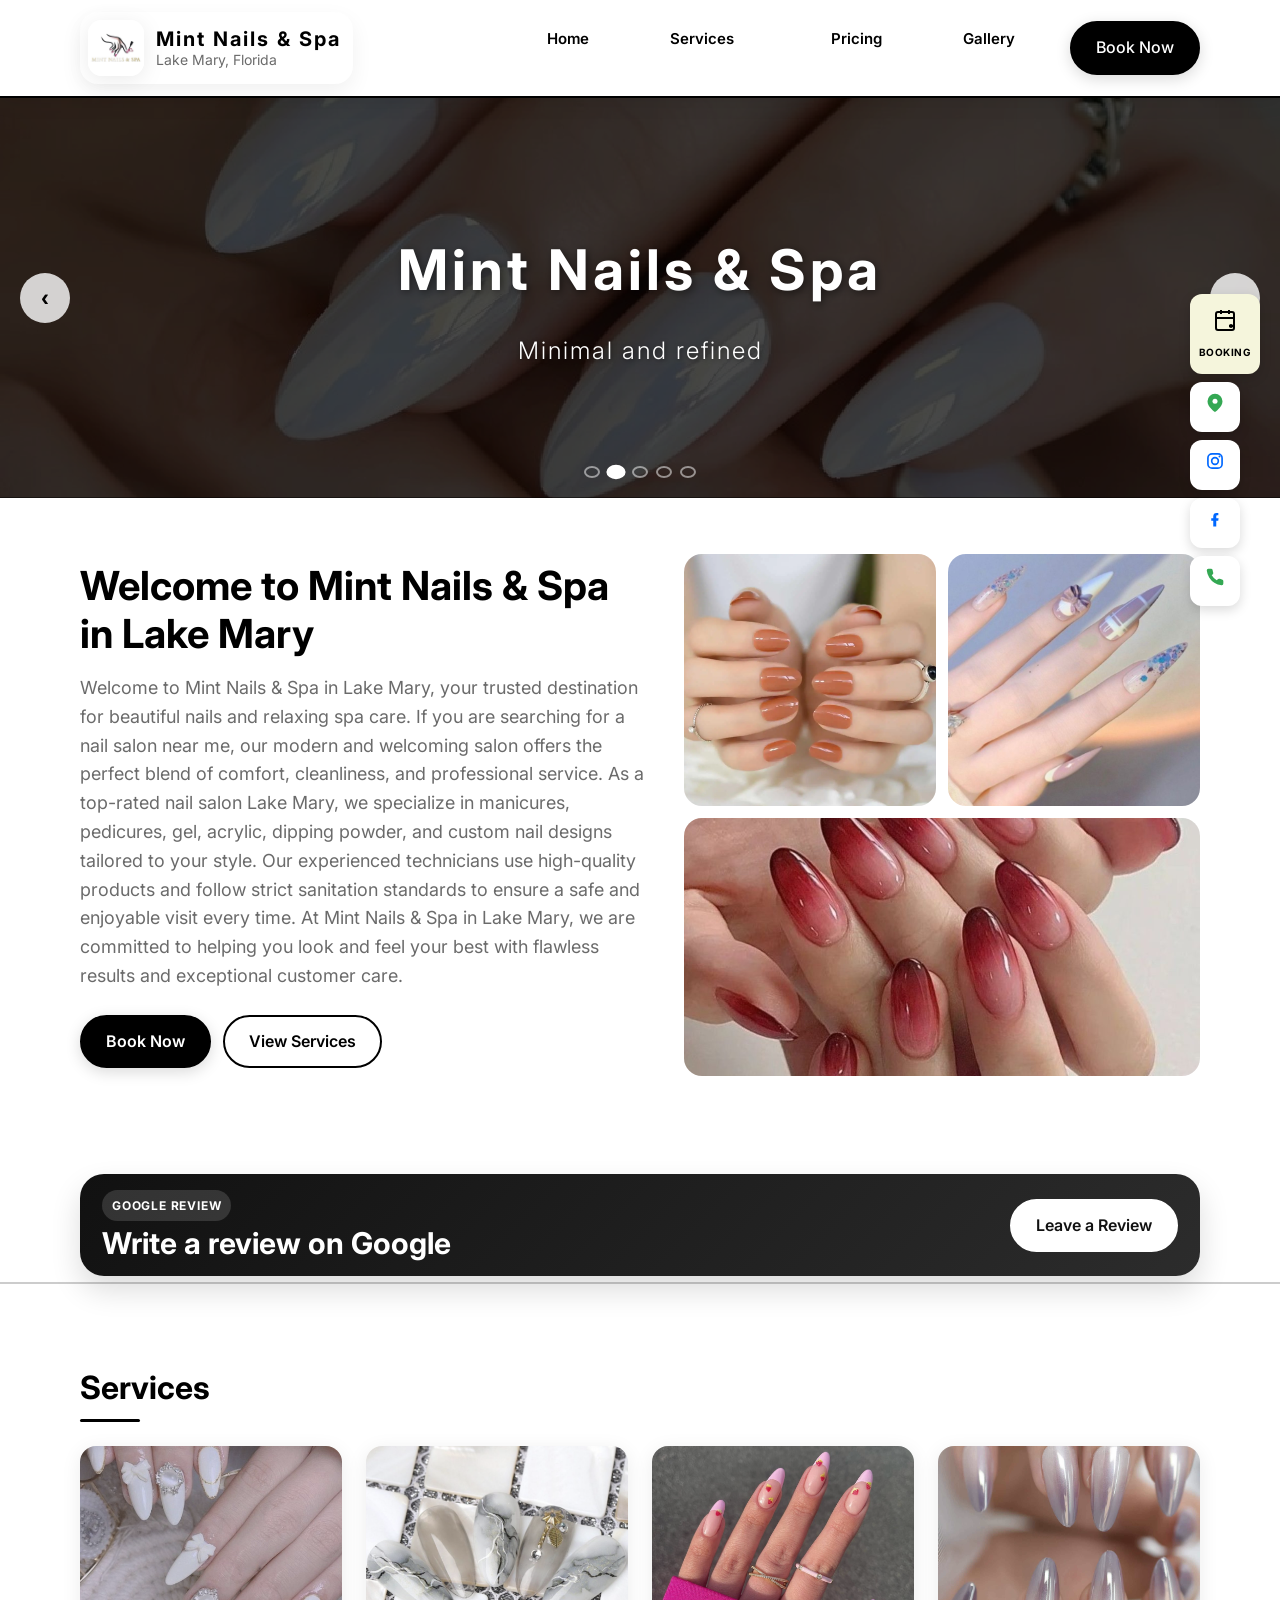
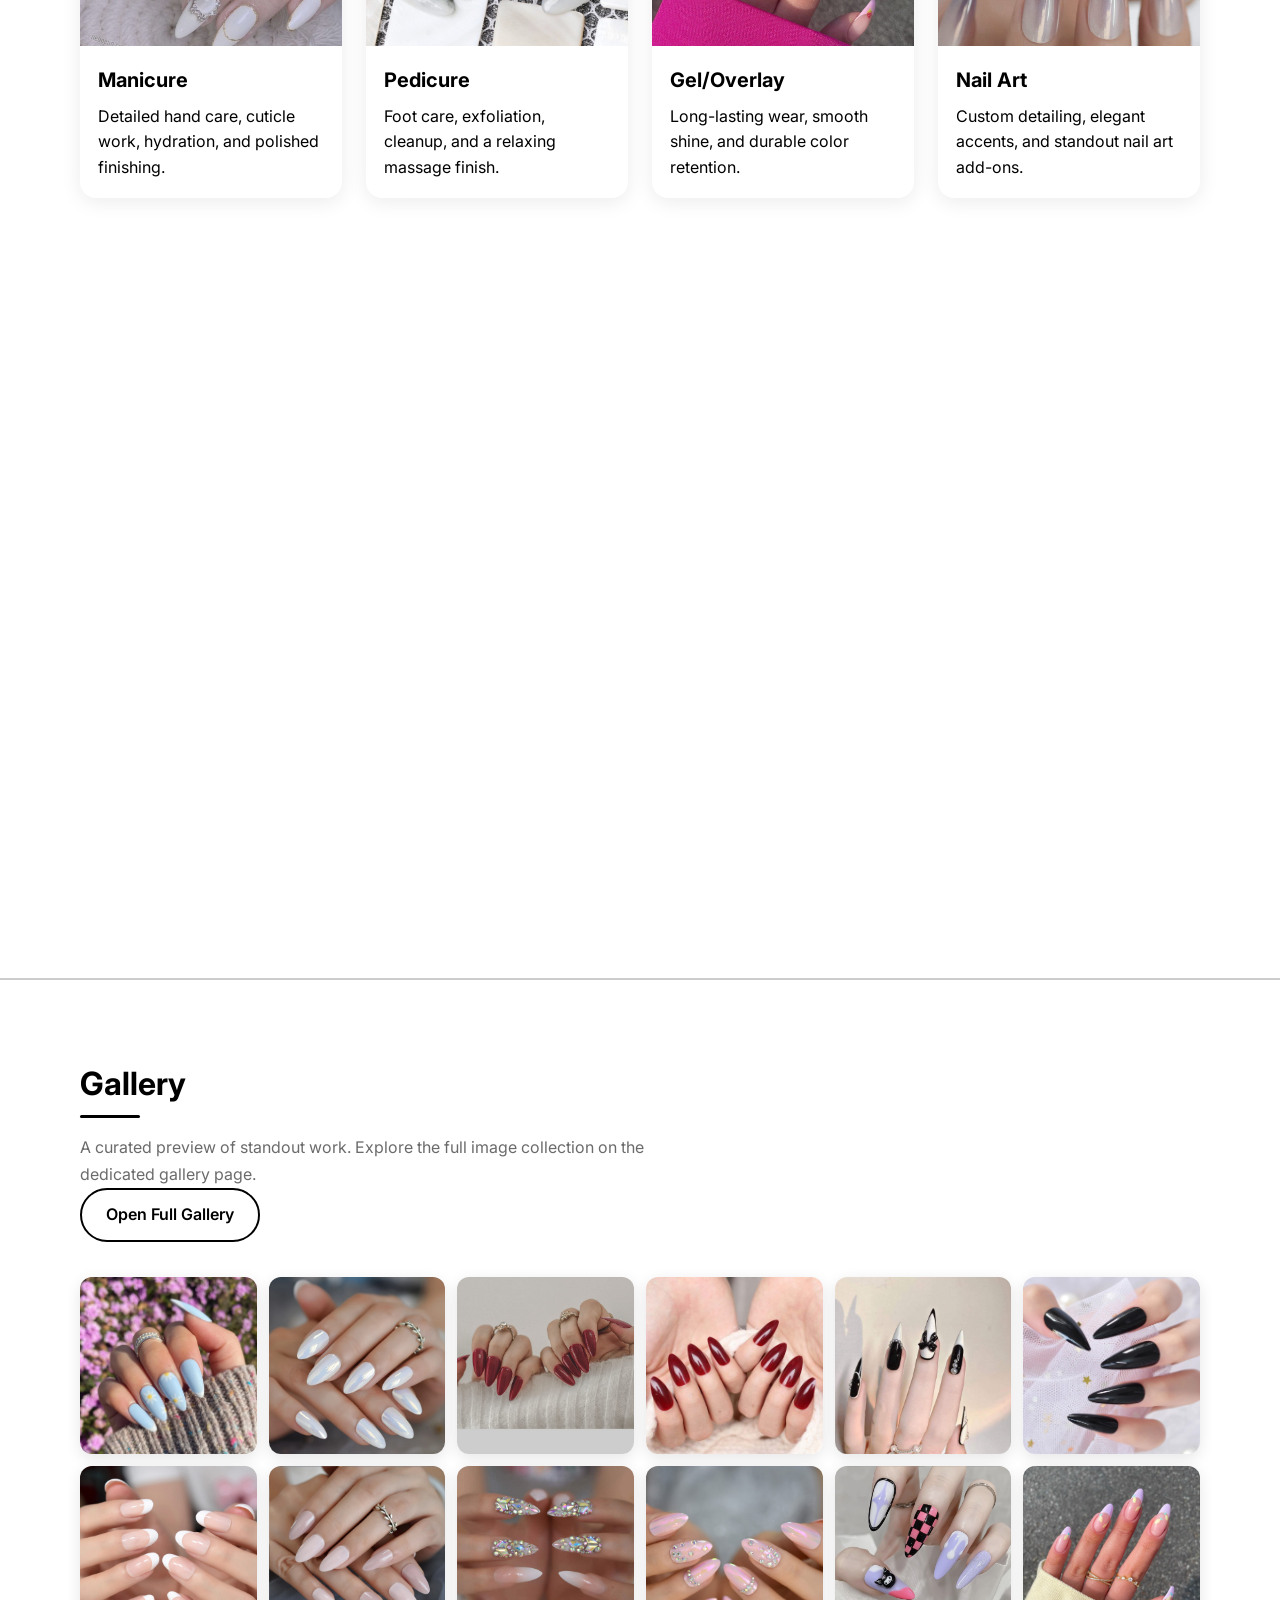
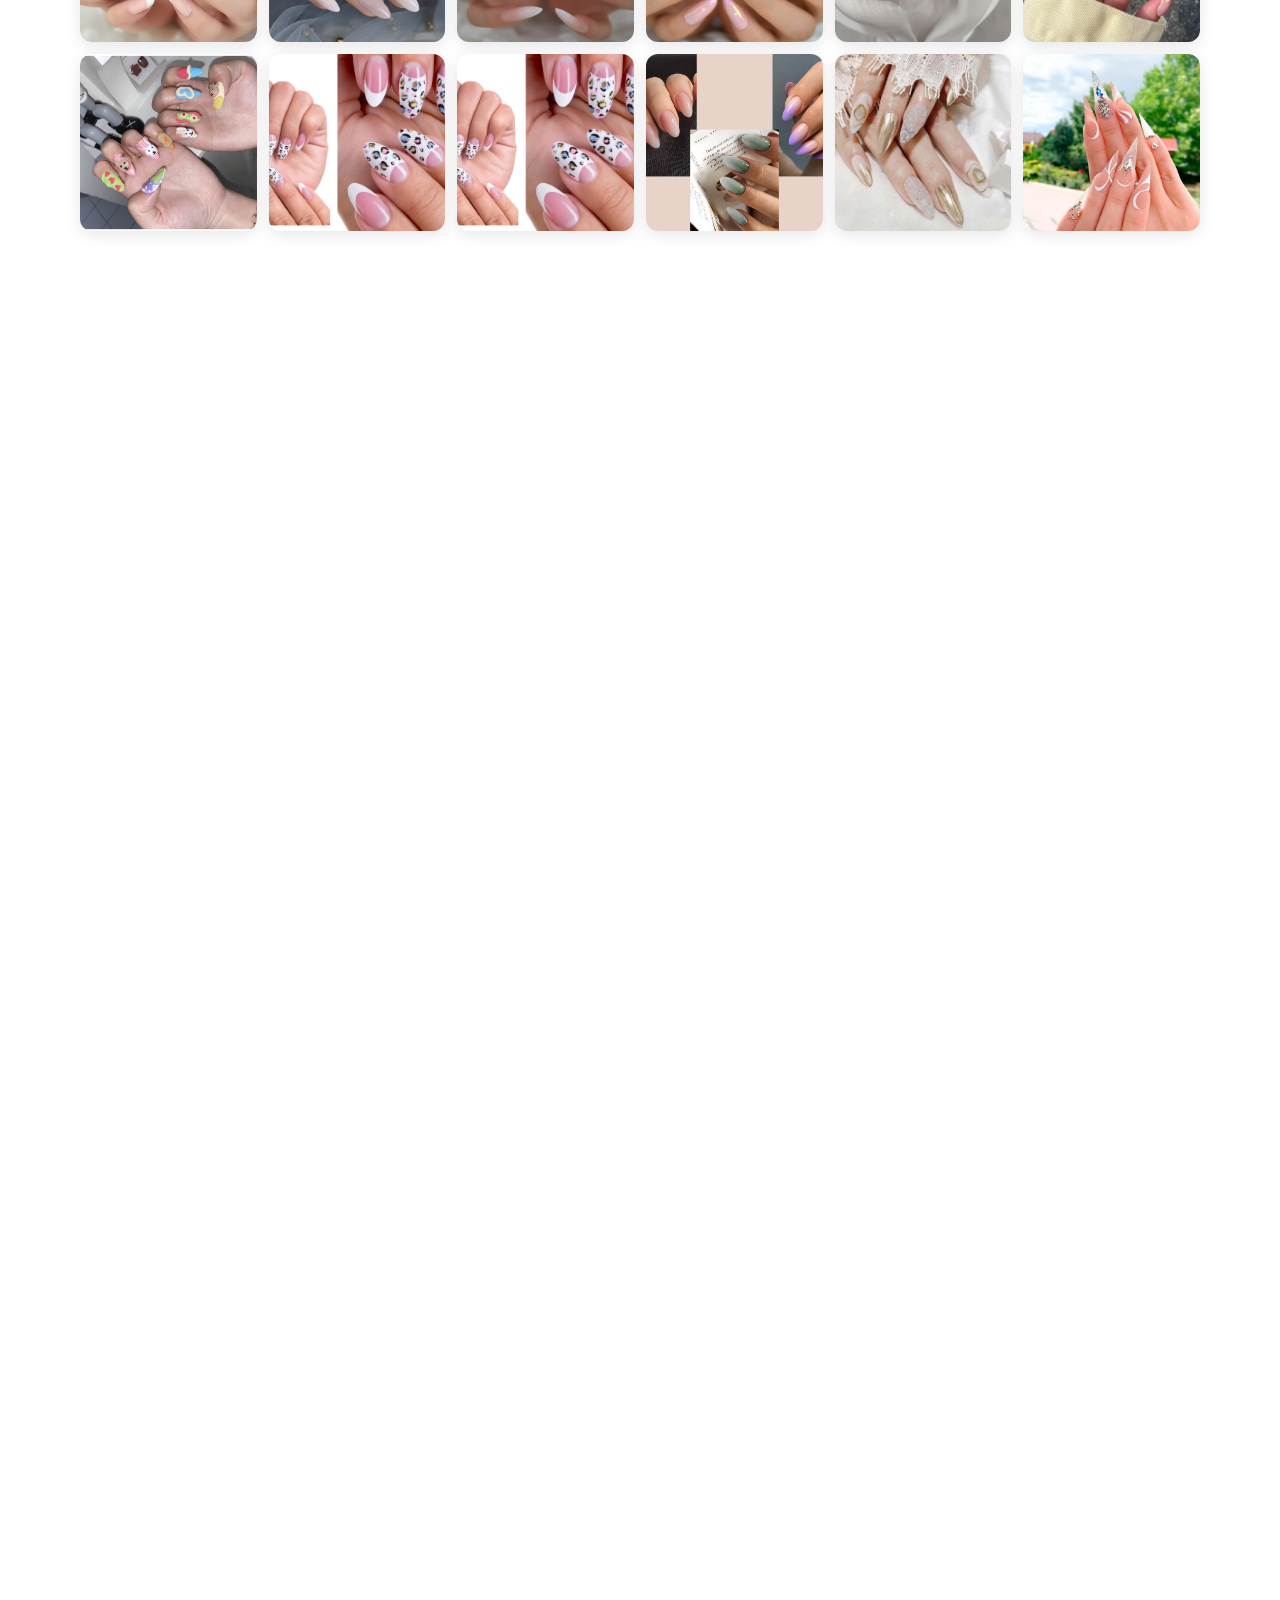
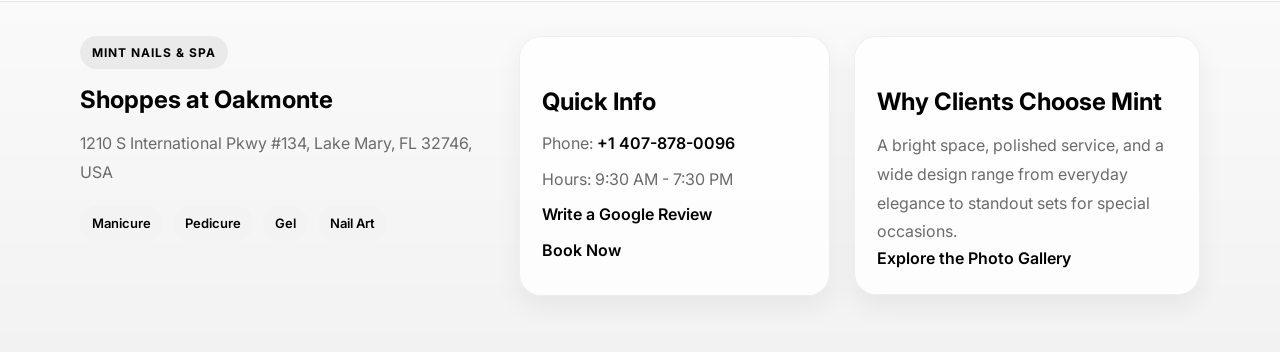
==== commit 9e256d21: "Update and rename So dien thoai: to index.html" ====
--- a/index.html
+++ b/index.html
@@ -650,7 +650,7 @@
         <div class="footer-card">
           <h3>Quick Info</h3>
           <ul class="footer-list">
-            <li>So dien thoai: <a href="tel:+14078780096">+1 407-878-0096</a></li>
+            <li>Phone: <a href="tel:+14078780096">+1 407-878-0096</a></li>
             <li>Hours: 9:30 AM - 7:30 PM</li>
             <li><a href="https://search.google.com/local/writereview?placeid=ChIJ_ysF43Vz54gRpvKacZie3-s" target="_blank" rel="noreferrer">Write a Google Review</a></li>
             <li><a href="#booking">Book Now</a></li>
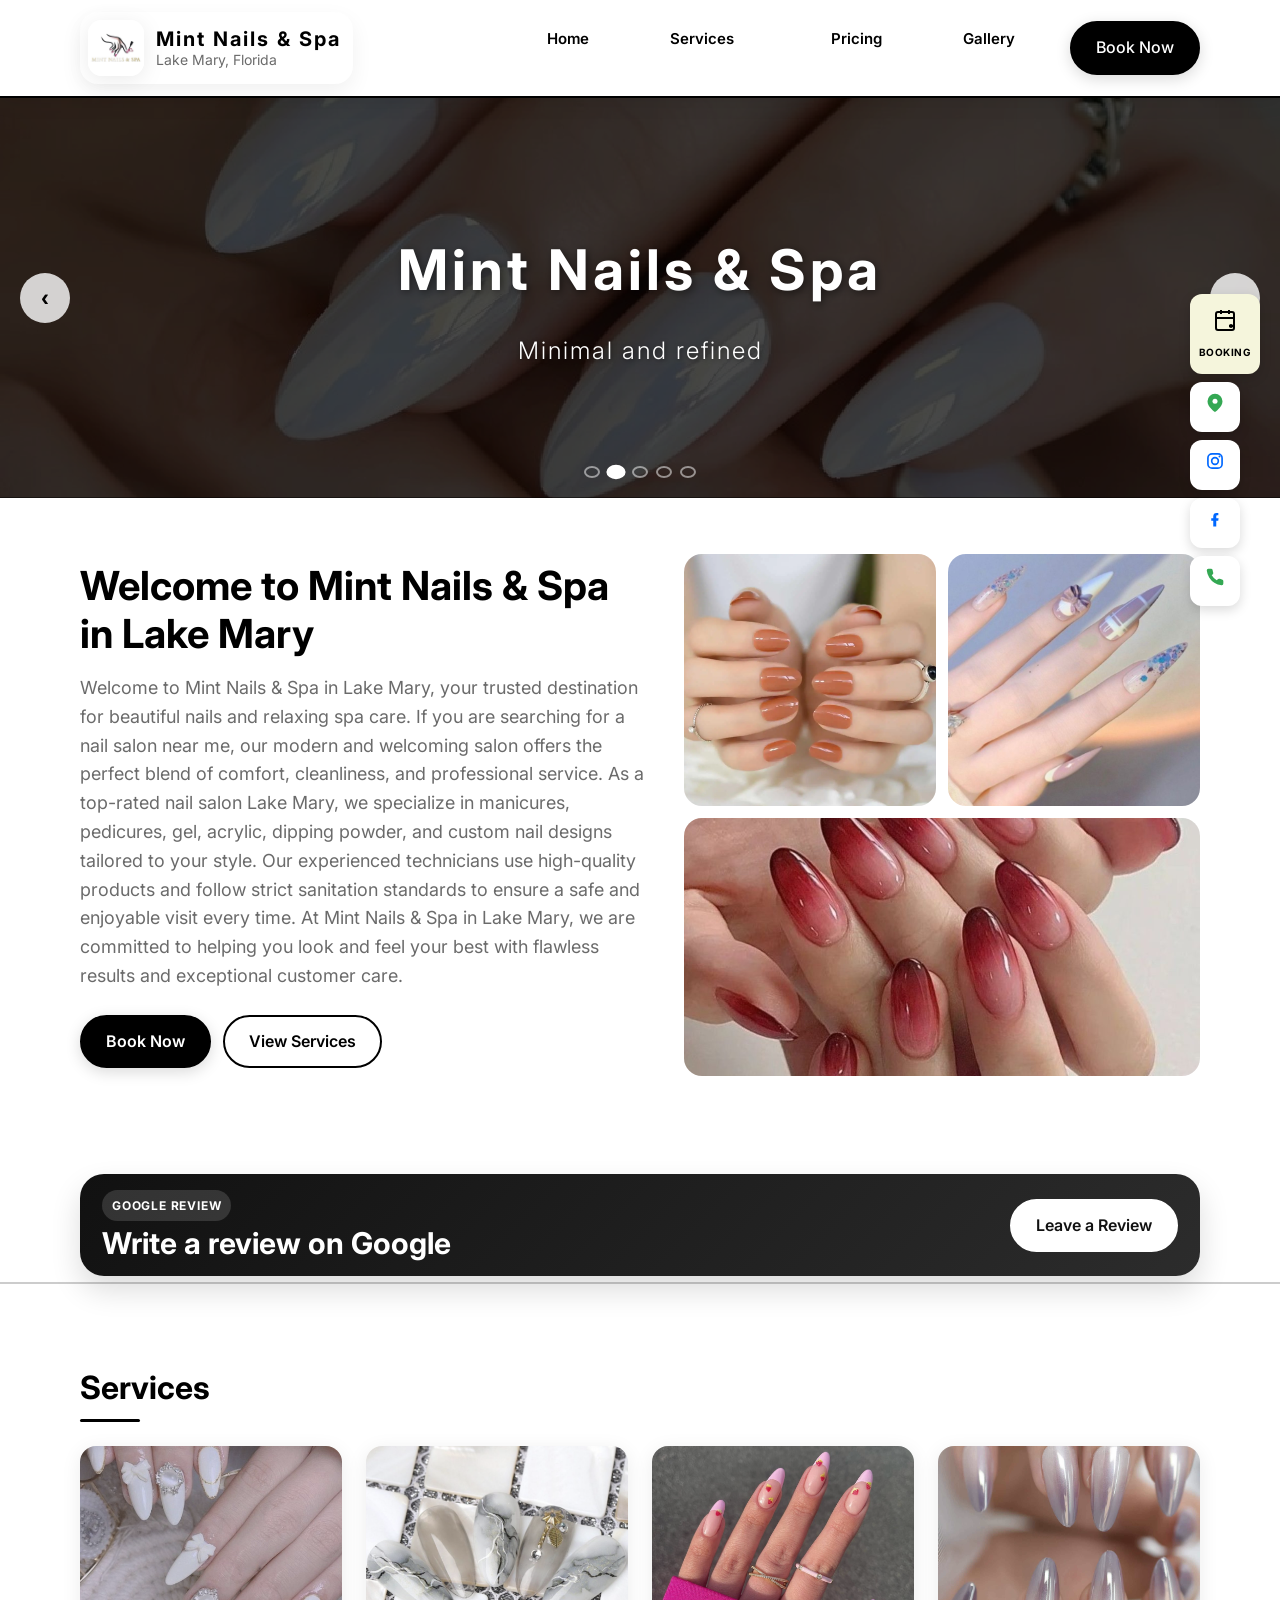
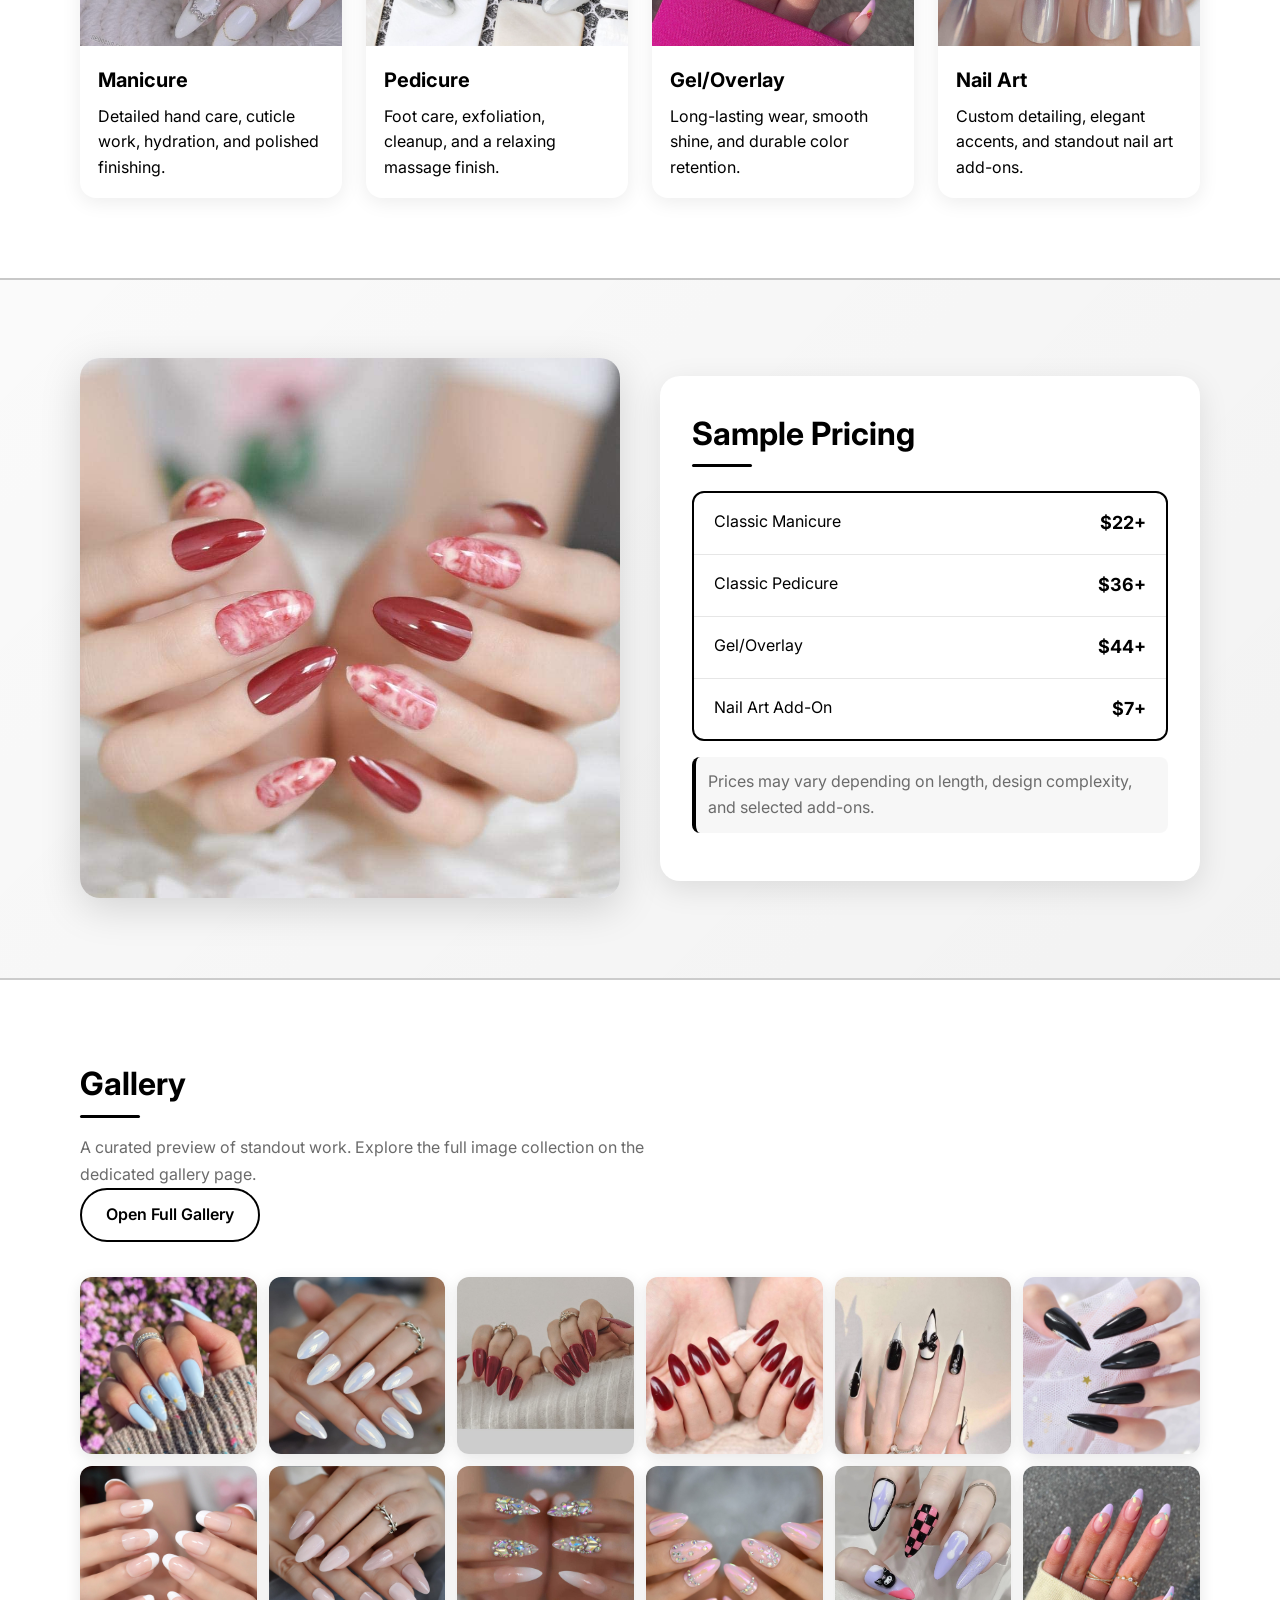
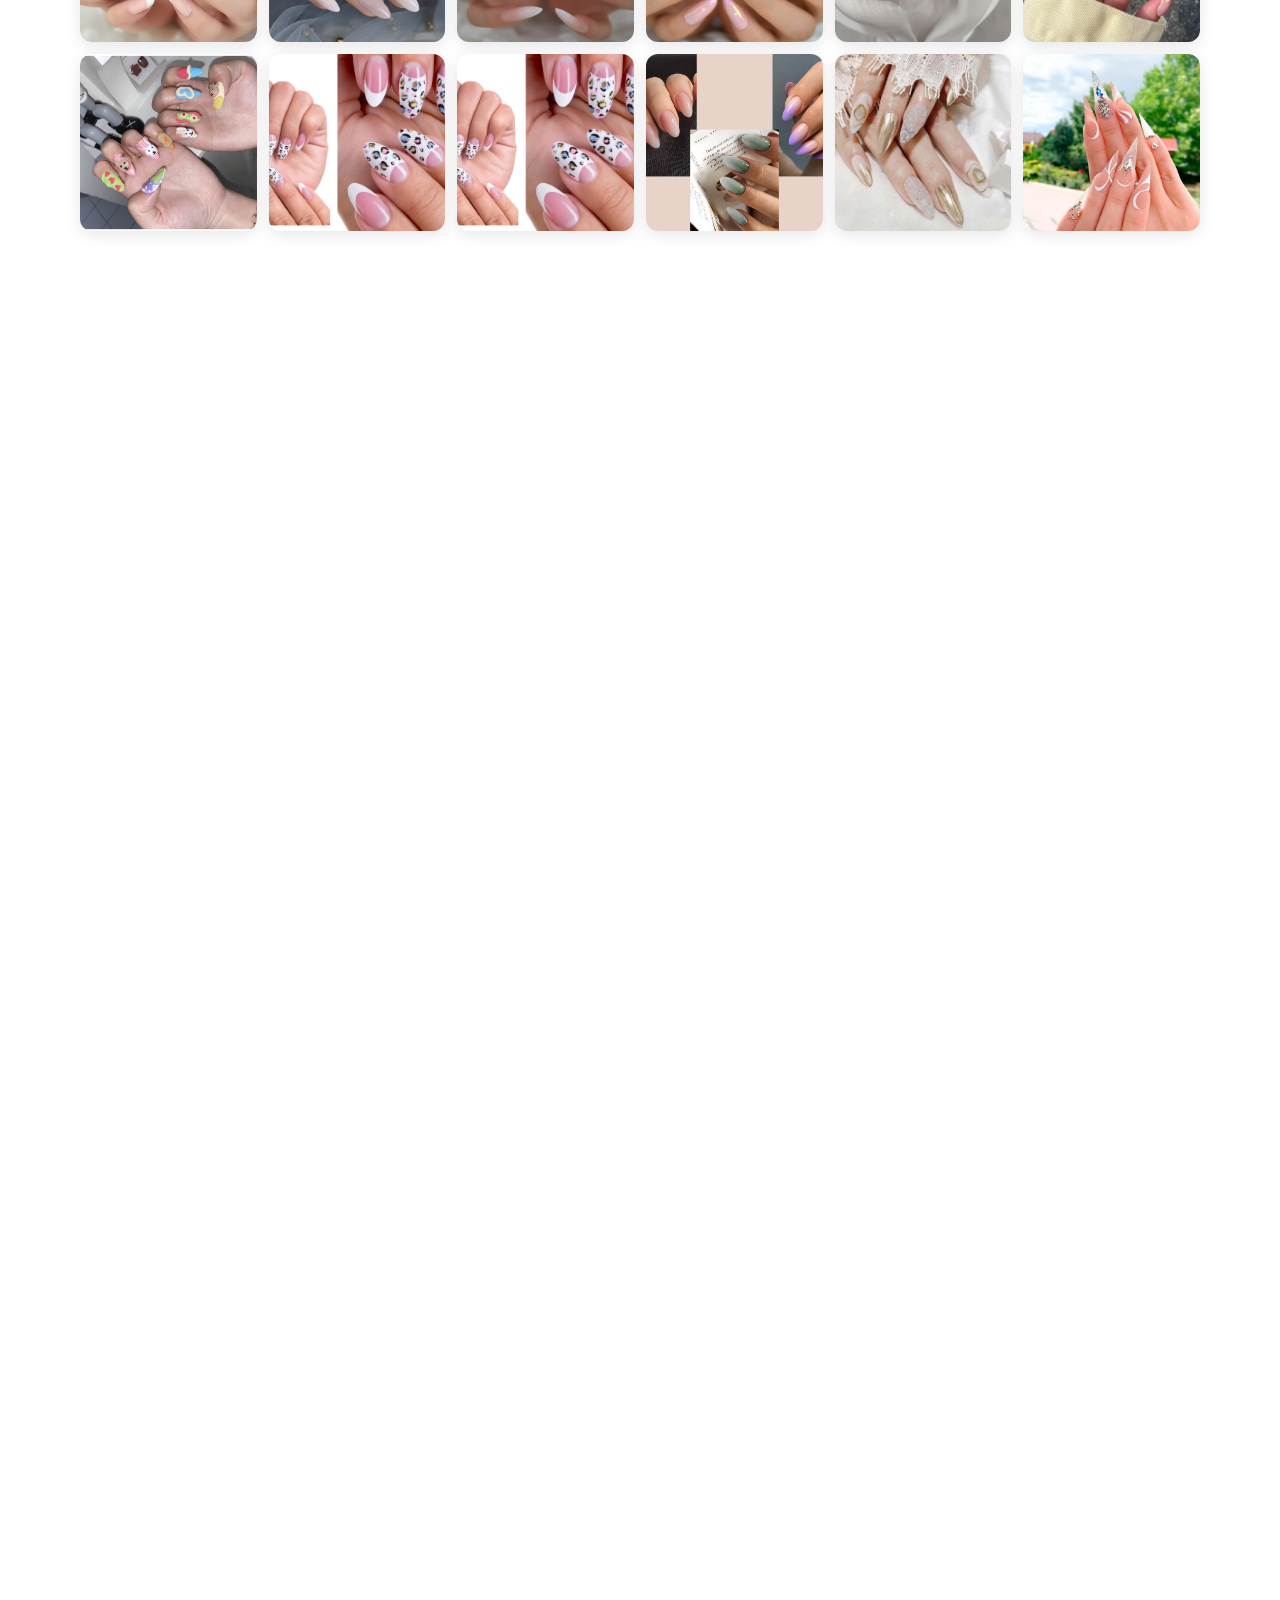
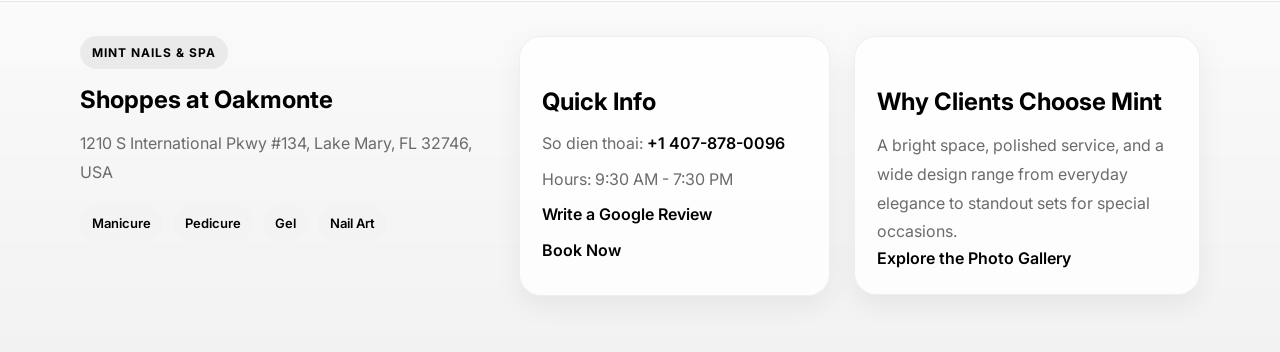
==== commit 35125b41: "Add files via upload" ====
--- a/index.html
+++ b/index.html
@@ -45,7 +45,7 @@
             <span class="nav-text">Gallery</span>
             <span class="nav-desc">Nail inspiration</span>
           </a>
-          <a href="#booking" class="btn btn-primary">Book Now</a>
+          <a href="https://abcapp.us/?appid=vdN7jEA" class="btn btn-primary" target="_blank" rel="noreferrer">Book Now</a>
         </nav>
       </div>
     </header>
@@ -114,7 +114,7 @@
             <h1>Welcome to Mint Nails &amp; Spa in Lake Mary</h1>
             <p>Welcome to Mint Nails &amp; Spa in Lake Mary, your trusted destination for beautiful nails and relaxing spa care. If you are searching for a nail salon near me, our modern and welcoming salon offers the perfect blend of comfort, cleanliness, and professional service. As a top-rated nail salon Lake Mary, we specialize in manicures, pedicures, gel, acrylic, dipping powder, and custom nail designs tailored to your style. Our experienced technicians use high-quality products and follow strict sanitation standards to ensure a safe and enjoyable visit every time. At Mint Nails &amp; Spa in Lake Mary, we are committed to helping you look and feel your best with flawless results and exceptional customer care.</p>
             <div class="hero-cta">
-              <a href="#booking" class="btn btn-primary">Book Now</a>
+              <a href="https://abcapp.us/?appid=vdN7jEA" class="btn btn-primary" target="_blank" rel="noreferrer">Book Now</a>
               <a href="services.html" class="btn btn-outline">View Services</a>
             </div>
           </div>
@@ -252,7 +252,7 @@
             <div class="booking-content">
               <h2 class="section-title">Book an Appointment</h2>
               <div class="booking-toggle">
-                <button class="btn btn-primary booking-toggle-btn" id="bookingToggleBtn">Book Now</button>
+                <a href="https://abcapp.us/?appid=vdN7jEA" class="btn btn-primary booking-toggle-btn" id="bookingToggleBtn" target="_blank" rel="noreferrer">Book Now</a>
               </div>
               <div class="booking-form-container" id="bookingFormContainer" style="display: none;">
                 <form class="booking-form" novalidate>
@@ -650,10 +650,10 @@
         <div class="footer-card">
           <h3>Quick Info</h3>
           <ul class="footer-list">
-            <li>Phone: <a href="tel:+14078780096">+1 407-878-0096</a></li>
+            <li>So dien thoai: <a href="tel:+14078780096">+1 407-878-0096</a></li>
             <li>Hours: 9:30 AM - 7:30 PM</li>
             <li><a href="https://search.google.com/local/writereview?placeid=ChIJ_ysF43Vz54gRpvKacZie3-s" target="_blank" rel="noreferrer">Write a Google Review</a></li>
-            <li><a href="#booking">Book Now</a></li>
+            <li><a href="https://abcapp.us/?appid=vdN7jEA" target="_blank" rel="noreferrer">Book Now</a></li>
           </ul>
         </div>
 
